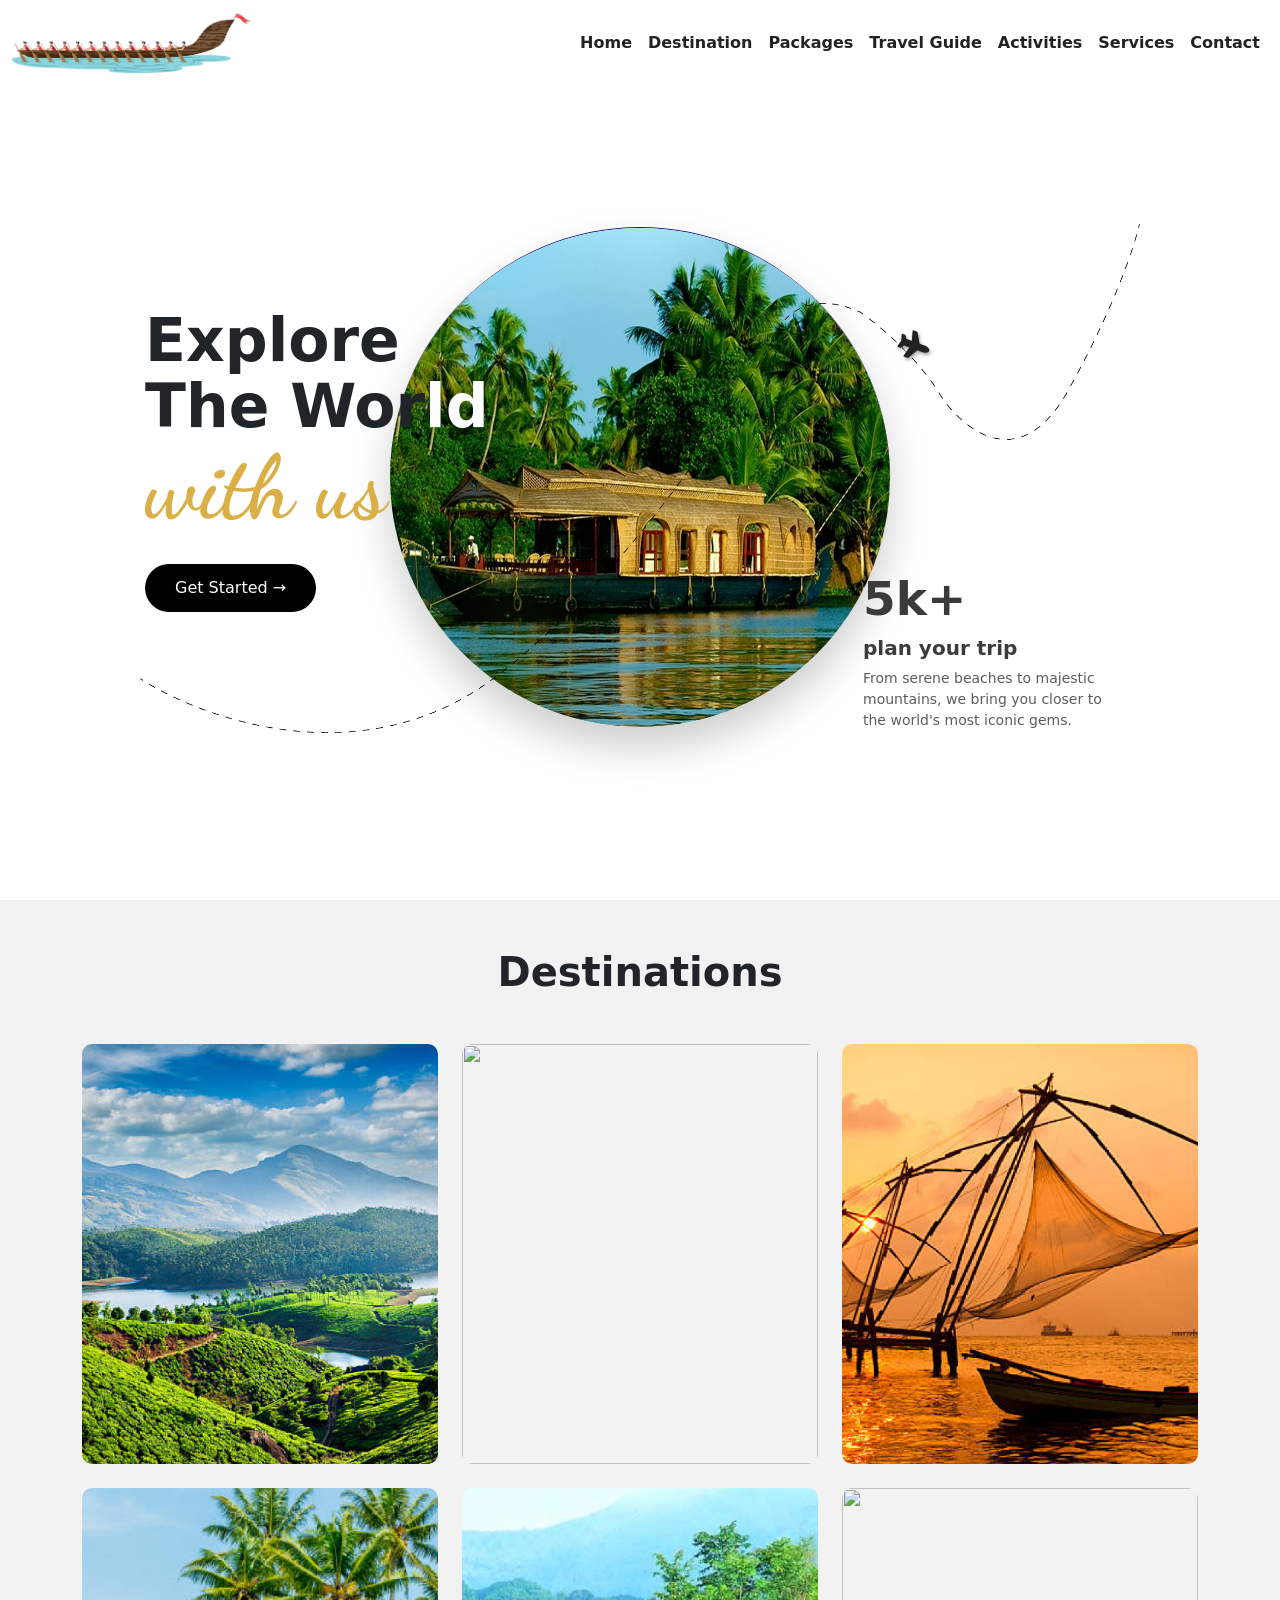
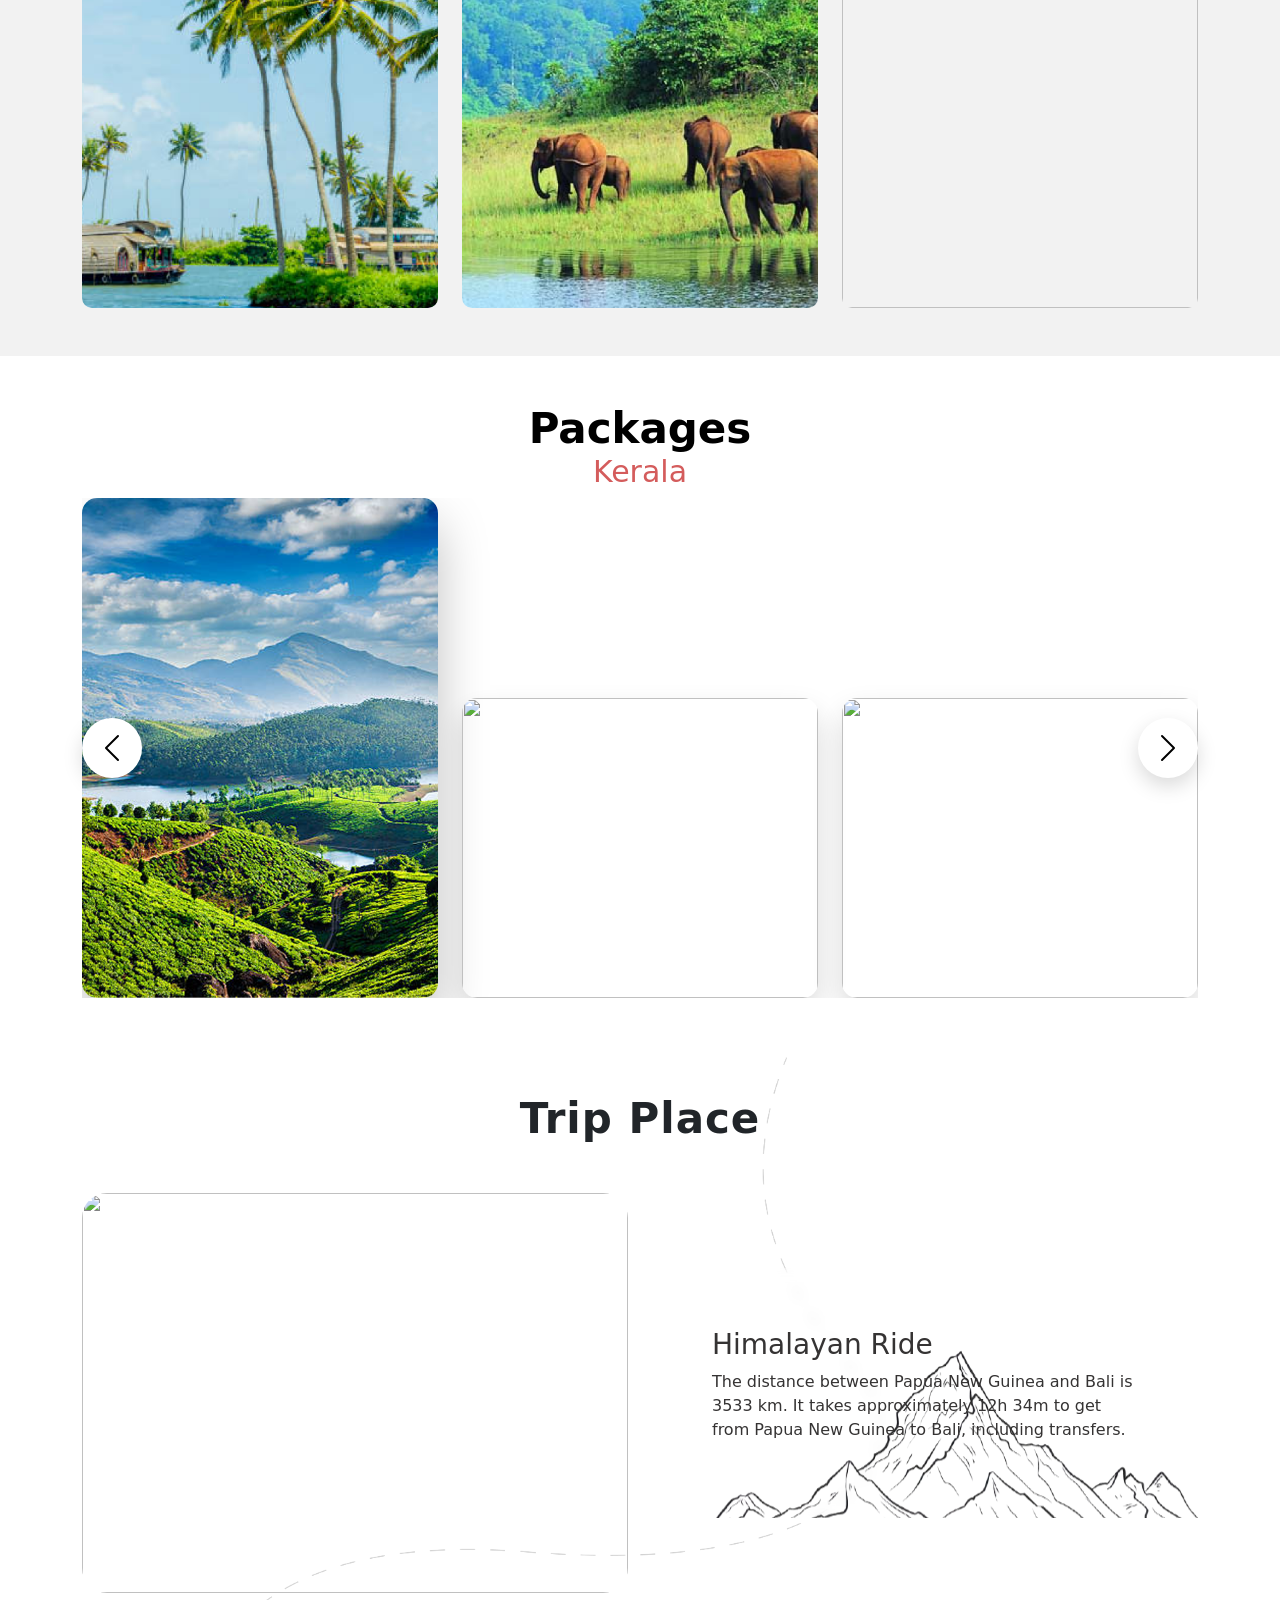
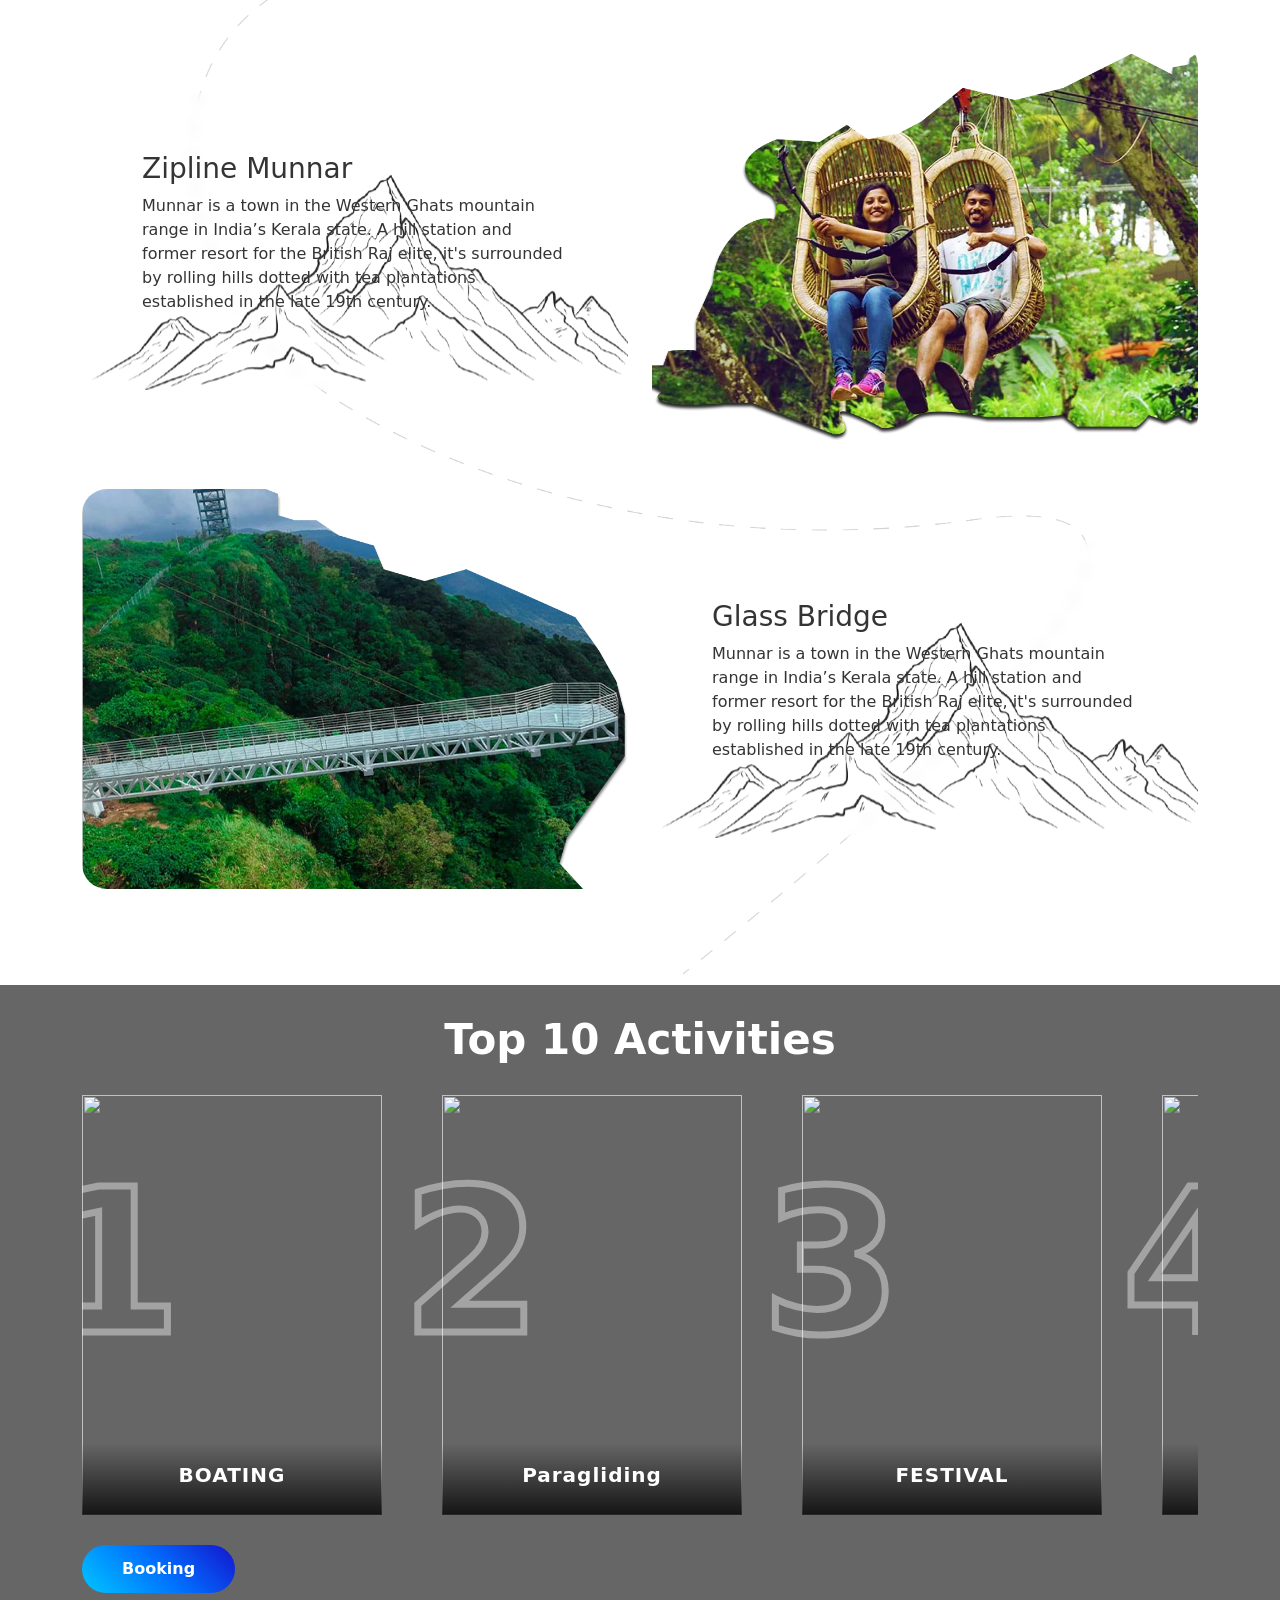
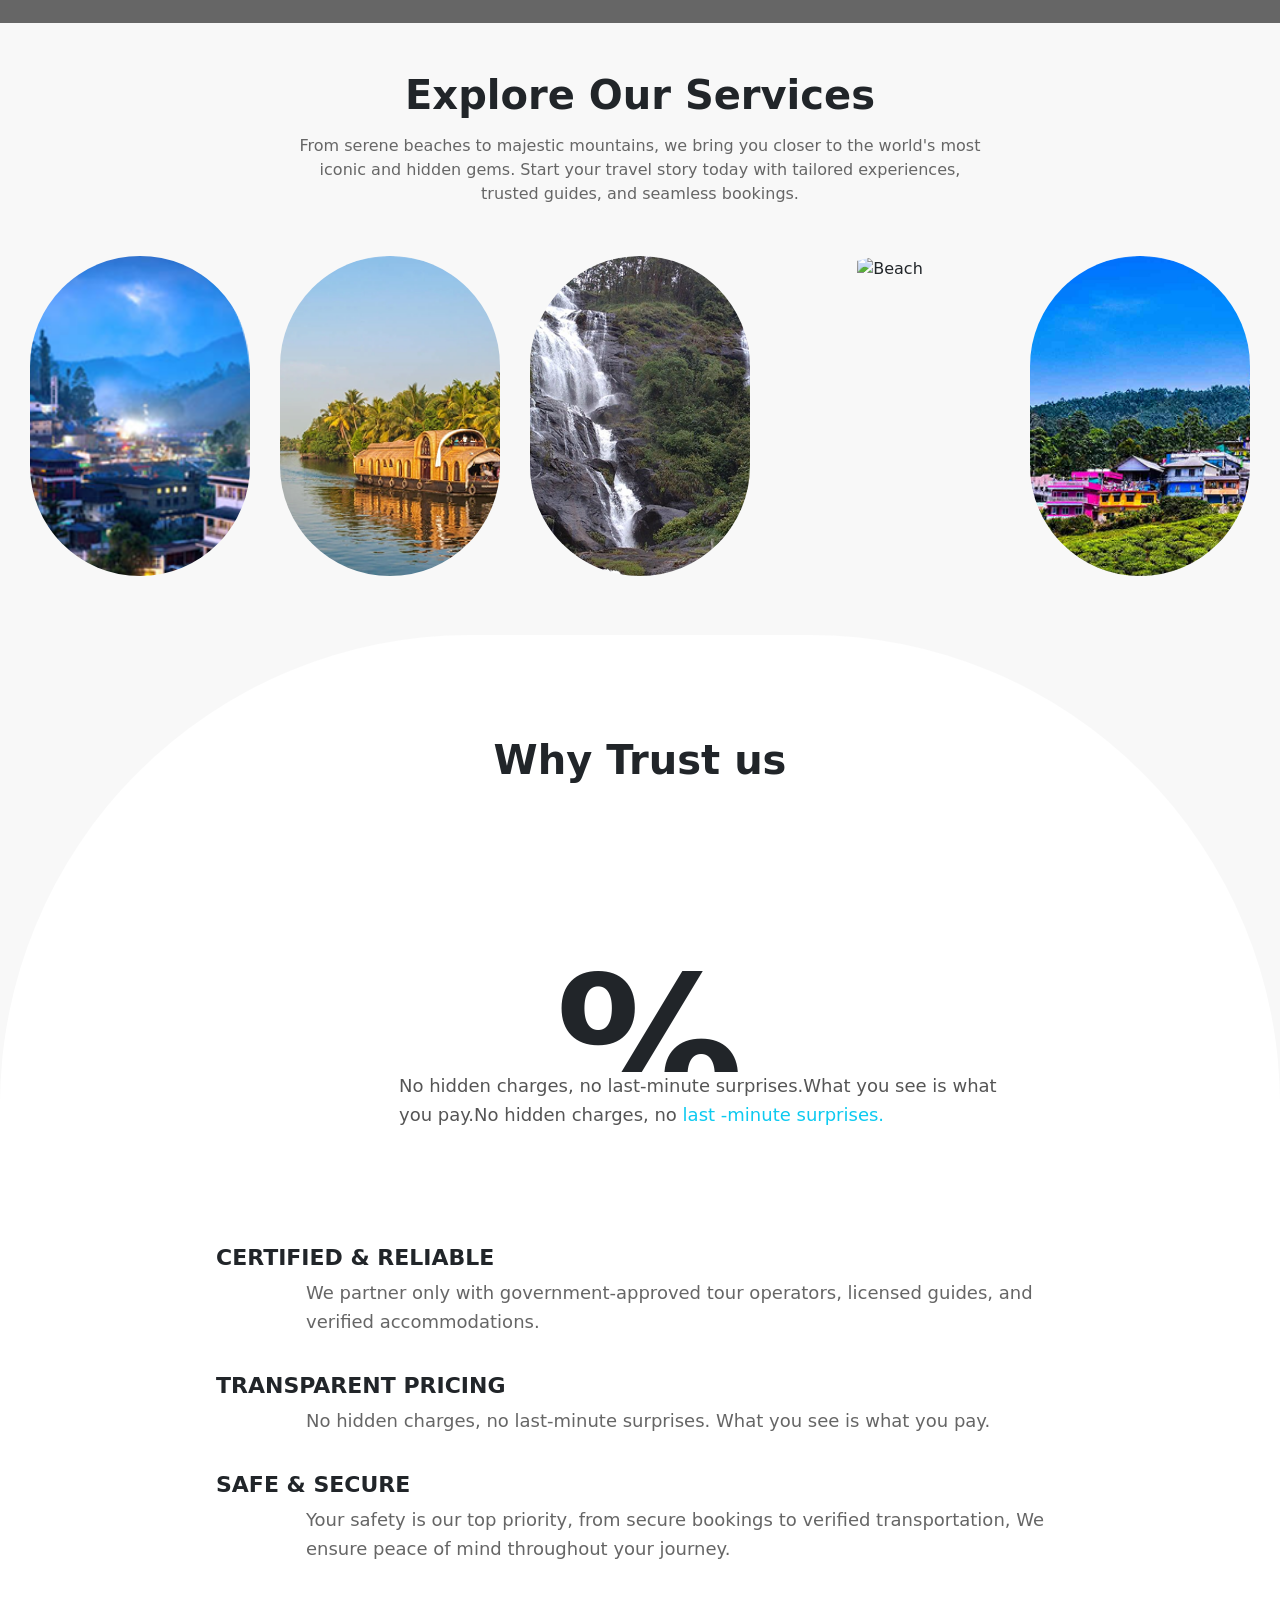
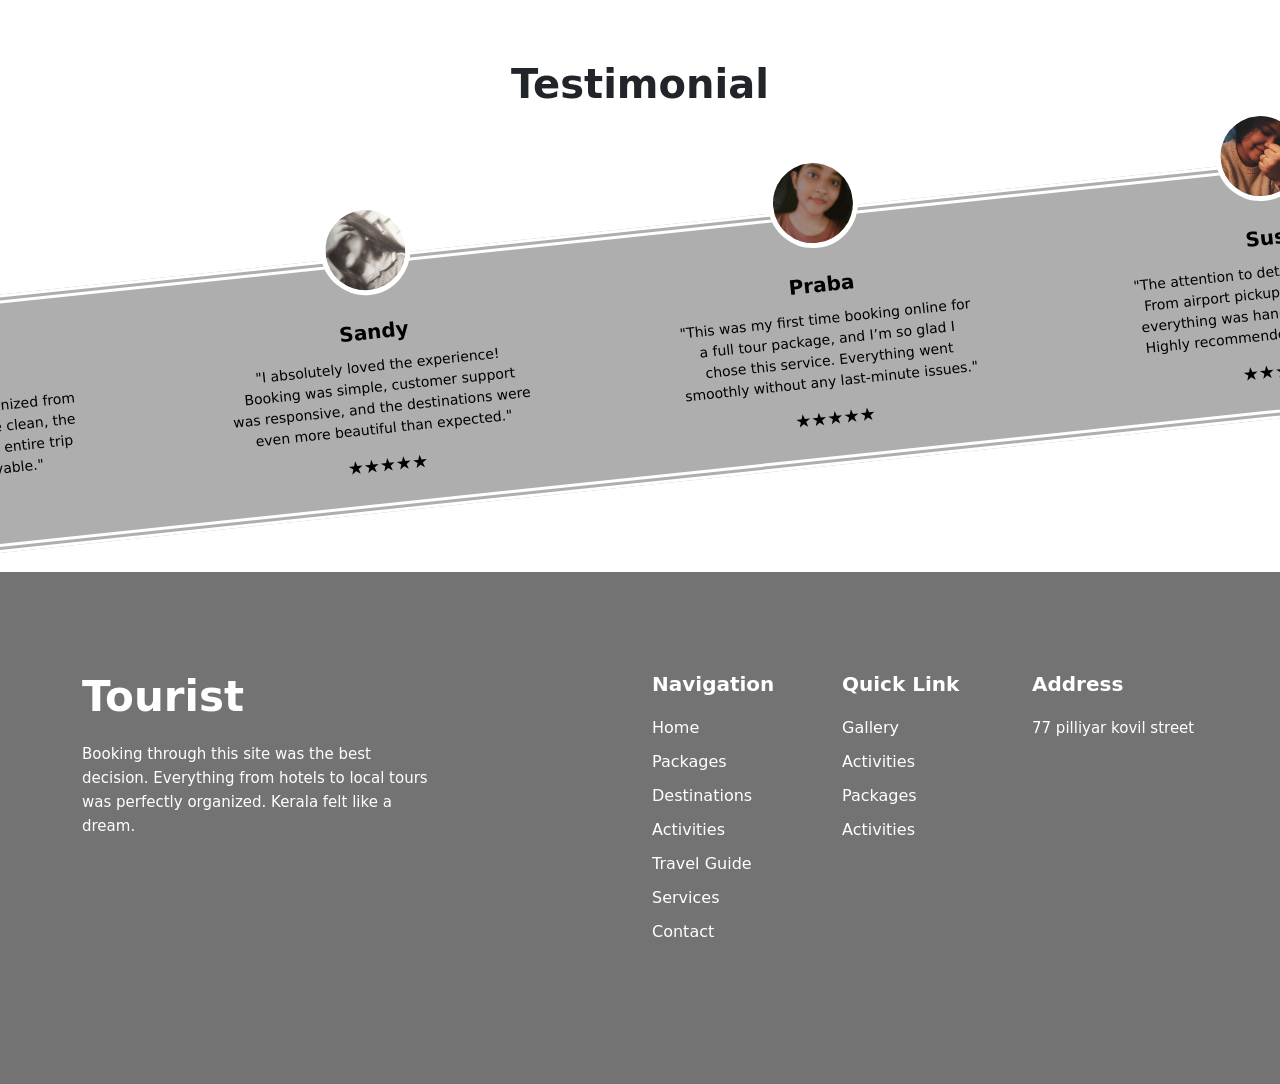
==== voyage.html @ be2274f6 "initial" ====
<!doctype html>
<html>

<head>
  <title>Travel With Us</title>

  <!-- Bootstrap -->
  <link href="https://cdn.jsdelivr.net/npm/bootstrap@5.0.2/dist/css/bootstrap.min.css" rel="stylesheet">

  <!-- Your CSS -->
  <link rel="stylesheet" type="text/css" href="voyage.css">

  <!--logo link-->
   <link rel="shortcut icon" href="./logo2.png" type="image"/>
  <!--media query-->
  <meta name="viewport" content="width=device-width,initial-scale=1.0" />

  <!--Fontawesome icon-->
  <link rel="stylesheet" 
href="https://cdnjs.cloudflare.com/ajax/libs/font-awesome/6.5.1/css/all.min.css">


</head>

<body>

  <!--===============NAV BAR=====================-->

  <nav class="navbar navbar-expand-lg navbar-light custom-navbar">
    <div class="container-fluid">

      <!-- Logo -->
      <a class="navbar-brand" href="#">
        <img class="navbar-logo" src="./boat.png" alt="nav-logo img" />
      </a>

      <!-- Toggle -->
      <button class="navbar-toggler" type="button" data-bs-toggle="collapse" data-bs-target="#navbarNavAltMarkup">
        <span class="navbar-toggler-icon"></span>
      </button>

      <!-- Menu -->
      <div class="collapse navbar-collapse" id="navbarNavAltMarkup">
        <div class="navbar-nav ms-auto text-lg-start text-end">
          <a class="nav-link fw-bolder" href="#home">Home</a>
          <a class="nav-link fw-bolder" href="#Destination">Destination</a>
          <a class="nav-link fw-bolder" href="#Packages">Packages</a>
          <a class="nav-link fw-bolder" href="#Travel">Travel Guide</a>
          <a class="nav-link fw-bolder" href="#Activities">Activities</a>
          <a class="nav-link fw-bolder" href="#Services">Services</a>
          <a class="nav-link fw-bolder" href="#Contact">Contact</a>
        </div>
      </div>

    </div>
  </nav>

  <!--====================HERO SECTION======================-->

  <!-- HERO -->
  <section class="hero-section" id="home">

    <div class="container hero-content text-center position-relative">
      <!-- ROUTE IMAGE (TOP LAYER) -->
      <img src="./route.png" class="route-img" alt="route">
      <i class="fa-solid fa-plane plane-icon"></i>
      <!-- CENTER IMAGE WITH OVERLAY TEXT -->
      <div class="circle-wrapper">

        <!-- LEFT OVERLAY TEXT -->
        <div class="hero-left text-start">
          <h1 class="hero-title">
            Explore
            The Wor<b class="colortext">ld</b> <br>
            <span>with us</span>
          </h1>

          <button class="hero-btn">
            Get Started &rightarrow;
          </button>
        </div>

        <!-- CIRCLE IMAGE -->
        <div class="circle-img">
          <img src="./roundimg.png" alt="hero-img">
        </div>

        <!-- RIGHT LOWEST CONTENT -->
        <div class="right-content">
          <h2 class="trip-count">5k+</h2>
          <h5>plan your trip</h5>
          <p class="trip-text">
            From serene beaches to majestic mountains,
            we bring you closer to the world's most iconic gems.
          </p>
        </div>
      </div>
    </div>
  </section>
  <!--================ DESTINATIONS =================-->

  <section class="destination-section py-5" id="Destination">

    <div class="container">

      <h2 class="text-center destination-title mb-5">Destinations</h2>

      <div class="row g-4">
        <!---ITEM 1-->
        <div class="col-lg-4 col-sm-6 col-12">
          <div class="destination-card">

            <div class="card-inner">

              <!-- FRONT -->
              <div class="card-front">
                <img src="./Property 1=Component 4.png" alt="">
              </div>

              <!-- BACK -->
              <div class="card-back" style="background-image: url('./Property 1=Component 4.png');">

                <div class="back-overlay">
                  <h4>Munnar, Kerala</h4>
                  <p class="price">&dollar;8,999 <span>/ 3 Days 2 Nights</span></p>
                  <p class="desc">“Escape into Kerala’s rolling emerald paradise.”</p>

                  <button class="book-btn">Book Now</button>
                </div>

              </div>

            </div>

          </div>
        </div>


        <!-- Item 2 -->
        <div class="col-lg-4 col-sm-6 col-12">
          <div class="destination-card">

            <div class="card-inner">

              <!-- FRONT -->
              <div class="card-front">
                <img src="./component 8.png" alt="">
              </div>

              <!-- BACK -->
              <div class="card-back" style="background-image: url('./component 8.png');">

                <div class="back-overlay">
                  <h4>Kettuvallam Cruise - Alappuzha</h4>
                  <p class="price">&dollar;4,999<span>/ person (Day Cruise)</span></p>

                  <p>&dollar;12,999 <span>/ Premium AC Deluxe Houseboat</span></p>
                  <p class="desc">“Sail into serenity on a private floating paradise.”</p>

                  <button class="book-btn">Book Now</button>
                </div>

              </div>

            </div>

          </div>
        </div>

        <!-- Item 3 -->
        <div class="col-lg-4 col-sm-6 col-12">
          <div class="destination-card">

            <div class="card-inner">

              <!-- FRONT -->
              <div class="card-front">
                <img src="./Component 81.png" alt="">
              </div>

              <!-- BACK -->
              <div class="card-back" style="background-image: url('./Component\ 81.png');">

                <div class="back-overlay">
                  <h4>Cheena Vala, Fort Kochi</h4>
                  <p class="price">&dollar;2,499<span>/ Guided Beach Tour</span></p>
                  <p class="desc">“Silhouettes of tradition painted by the setting sun.”</p>

                  <button class="book-btn">Book Now</button>
                </div>

              </div>

            </div>

          </div>
        </div>

        <!-- Item 4 -->
        <div class="col-lg-4 col-sm-6 col-12">
          <div class="destination-card">

            <div class="card-inner">

              <!-- FRONT -->
              <div class="card-front">
                <img src="./Property 1=Component 6.png" alt="">
              </div>

              <!-- BACK -->
              <div class="card-back" style="background-image: url('./component 8.png');">

                <div class="back-overlay">
                  <h4>Lush Backwaters - Alappuzha</h4>
                  <p class="price">&dollar;3,999 <span>/ Day Canoe Ride</span></p>
                  <p class="desc">“Lose yourself in Kerala’s green water paradise.”</p>

                  <button class="book-btn">Book Now</button>
                </div>

              </div>

            </div>

          </div>
        </div>

        <!-- Item 5 -->
        <div class="col-lg-4 col-sm-6 col-12">
          <div class="destination-card">

            <div class="card-inner">

              <!-- FRONT -->
              <div class="card-front">
                <img src="./Component 812.png" alt="">
              </div>

              <!-- BACK -->
              <div class="card-back" style="background-image: url('./Component 812.png');">

                <div class="back-overlay">
                  <h4>Periyar Wildlife Sanctuary, Kerala</h4>
                  <p class="price">&dollar;₹9,999<span> / 2 Days Wildlife Retreat</span></p>
                  <p class="desc">“Into the heart of Kerala’s untamed wilderness.”</p>

                  <button class="book-btn">Book Now</button>
                </div>

              </div>

            </div>

          </div>
        </div>
        <!-- Item 6 -->
        <div class="col-lg-4 col-sm-6 col-12">
          <div class="destination-card">

            <div class="card-inner">

              <!-- FRONT -->
              <div class="card-front">
                <img src="https://i.pinimg.com/1200x/9a/ea/98/9aea98d0b99310149ed6e16ad1fb2dbc.jpg" alt="">
              </div>

              <!-- BACK -->
              <div class="card-back"
                style="background-image: url('https://i.pinimg.com/1200x/9a/ea/98/9aea98d0b99310149ed6e16ad1fb2dbc.jpg');">

                <div class="back-overlay">
                  <h4>Tamarassery Churam – Wayanad Pass</h4>
                  <p class="price">&dollar;3,999 <span>/ person (Scenic Drive + Viewpoint)</span></p>
                  <p class="desc">“Seven hairpin bends, endless mountain thrills.”</p>

                  <button class="book-btn">Book Now</button>
                </div>

              </div>

            </div>

          </div>
        </div>

      </div>

    </div>

  </section>
  <!-- ================= PACKAGES SECTION ================= -->

  <section class="packages-main py-5" id="Packages">
    <div class="container">

      <h2 class="packages-title text-center">
        Packages
        <span>Kerala</span>
      </h2>

      <div id="packageCarousel" class="carousel slide">

        <div class="carousel-inner">

          <!-- SLIDE 1 -->
          <div class="carousel-item active">
            <div class="row g-4 package-row">

              <div class="col-lg-4 d-flex">
                <div class="package-card big-img">
                  <img src="./pckbig1.png" class="package-img w-100">

                  <div class="package-info top-right">
                    <h5>Banasura sagar dam</h5>
                  </div>

                  <div class="package-info bottom-left">
                    <p>₹8,999</p>
                  </div>
                </div>

              </div>

              <div class="col-lg-8 d-flex flex-column justify-content-end ">
                <div class="row g-4">
                  <div class="col-md-6">
                    <div class="package-card small-img">
                      <img src="https://i.pinimg.com/736x/ca/36/92/ca3692dc780cc997d519a4196cd716db.jpg"
                        class="package-img">

                      <div class="package-info top-right">
                        <h6>Wonderla Kochi</h6>
                      </div>

                      <div class="package-info bottom-left">
                        <p>₹7,999</p>
                      </div>
                    </div>

                  </div>
                  <div class="col-md-6">
                    <div class="package-card small-img">
                      <img src="https://i.pinimg.com/1200x/81/6f/b1/816fb162033be8f2fd0a7347a625b112.jpg"
                        class="package-img">

                      <div class="package-info top-right">
                        <h6>Suspension bridge</h6>
                      </div>

                      <div class="package-info bottom-left">
                        <p>₹5,999</p>
                      </div>
                    </div>

                  </div>
                </div>
              </div>

            </div>
          </div>

          <!-- SLIDE 2 -->
          <div class="carousel-item">
            <div class="row g-4 package-row">

              <div class="col-lg-4 d-flex">
                <div class="package-card big-img">
                  <img src="https://i.pinimg.com/736x/d9/9d/7d/d99d7da42c7a594c5ced424813075058.jpg"
                    class="package-img w-100">

                  <div class="package-info top-right">
                    <h5>jatayu earth centre</h5>
                  </div>

                  <div class="package-info bottom-left">
                    <p>₹9,999</p>
                  </div>
                </div>

              </div>

              <div class="col-lg-8 d-flex flex-column justify-content-end">
                <div class="row g-4">
                  <div class="col-md-6">
                    <div class="package-card small-img">
                      <img src="https://i.pinimg.com/1200x/17/7a/88/177a885a1f54a85dd1d33c1ded7a5197.jpg"
                        class="package-img">

                      <div class="package-info top-right">
                        <h6>Temple</h6>
                      </div>

                      <div class="package-info bottom-left">
                        <p>₹3,999</p>
                      </div>
                    </div>

                  </div>
                  <div class="col-md-6">
                    <div class="package-card small-img">
                      <img src="https://i.pinimg.com/736x/22/89/80/22898087e55194993e97850a02d3b20c.jpg"
                        class="package-img">

                      <div class="package-info top-right">
                        <h6>Illikkal kallu</h6>
                      </div>

                      <div class="package-info bottom-left">
                        <p>₹4,999</p>
                      </div>
                    </div>

                  </div>
                </div>
              </div>

            </div>
          </div>

        </div>
        <!-- CONTROLS -->
        <button class="carousel-control-prev" type="button" data-bs-target="#packageCarousel" data-bs-slide="prev">
          <span class="carousel-control-prev-icon"></span>
        </button>

        <button class="carousel-control-next" type="button" data-bs-target="#packageCarousel" data-bs-slide="next">
          <span class="carousel-control-next-icon"></span>
        </button>

      </div>
    </div>
  </section>


  <!-- ================= TRIP PLACES SECTION ================= -->

  <section class="trip-places py-5" id="Travel">

    <img src="./route2.png" class="route2-img" alt="route">
    <div class="container">

      <h2 class="text-center trip-title mb-5">Trip Place</h2>

      <!-- ====== ITEM 1 ====== -->
      <div class="row align-items-center trip-item mb-5">
        <div class="col-lg-6">
          <div class="trip-img left-shape">
            <img src="./tp1.png">
          </div>
        </div>

        <div class="col-lg-6">
          <div class="trip-content text-bg-1">
            <h3>Himalayan Ride</h3>
            <p>
              The distance between Papua New Guinea and Bali is 3533 km. It takes approximately 12h 34m to get from
              Papua New Guinea to Bali, including transfers.
            </p>
          </div>
        </div>
      </div>

      <!-- ====== ITEM 2 ====== -->
      <div class="row align-items-center trip-item flex-lg-row-reverse mb-5">
        <div class="col-lg-6">
          <div class="trip-img right-shape">
            <img src="./tp2.png">
          </div>
        </div>

        <div class="col-lg-6">
          <div class="trip-content text-bg-1">
            <h3>Zipline Munnar</h3>
            <p>
              Munnar is a town in the Western Ghats mountain range in India’s Kerala state. A hill station and former
              resort for the British Raj elite, it's surrounded by rolling hills dotted with tea plantations established
              in the late 19th century.
            </p>
          </div>
        </div>
      </div>

      <!-- ====== ITEM 3 ====== -->
      <div class="row align-items-center trip-item mb-5">
        <div class="col-lg-6">
          <div class="trip-img left-shape">
            <img src="./tp3.png">
          </div>
        </div>

        <div class="col-lg-6">
          <div class="trip-content text-bg-1">
            <h3>Glass Bridge</h3>
            <p>
              Munnar is a town in the Western Ghats mountain range in India’s Kerala state. A hill station and former
              resort for the British Raj elite, it's surrounded by rolling hills dotted with tea plantations established
              in the late 19th century.
            </p>
          </div>
        </div>
      </div>

    </div>
  </section>

<!-- ================= ACTIVITIES SECTION ================= -->

<section class="activities-section" id="Activities">
  <div class="activities-bg"></div>

  <div class="container text-center">
    <h2 class="activities-title">Top 10 Activities</h2>

    <div class="activities-wrapper">
      <div class="activities-track">

        <!-- CARD 1 -->
        <div class="activity-card">
          <span class="activity-number">1</span>
          <img src="https://i.pinimg.com/736x/bb/d3/75/bbd375a30a993a7c2b1834af33f7e833.jpg">
          <div class="activity-overlay">
            <h5>BOATING</h5>
          </div>
        </div>

        <!-- CARD 2 -->
        <div class="activity-card">
          <span class="activity-number">2</span>
          <img src="https://i.pinimg.com/1200x/96/a9/c0/96a9c0065f0e6ff66312c0945f80ead0.jpg">
          <div class="activity-overlay">
            <h5>Paragliding</h5>
          </div>
        </div>

        <!-- CARD 3 -->
        <div class="activity-card">
          <span class="activity-number">3</span>
          <img src="https://i.pinimg.com/736x/7b/e0/d7/7be0d7215593f3b469f453294c6a3285.jpg">
          <div class="activity-overlay">
            <h5>FESTIVAL</h5>
          </div>
        </div>
        <!-- CARD 4 -->
        <div class="activity-card">
          <span class="activity-number">4</span>
          <img src="https://i.pinimg.com/1200x/19/a0/72/19a072aab9eef61fd667760ccc46caf8.jpg">
          <div class="activity-overlay">
            <h5>Trekking</h5>
          </div>
        </div>
        <!-- CARD 5 -->
        <div class="activity-card">
          <span class="activity-number">5</span>
          <img src="https://i.pinimg.com/1200x/8d/f6/80/8df680d624ec70897478ef180a991131.jpg">
          <div class="activity-overlay">
            <h5>Wonderla</h5>
          </div>
        </div>
        <!-- CARD 6 -->
        <div class="activity-card">
          <span class="activity-number">6</span>
          <img src="https://i.pinimg.com/736x/3c/a4/5c/3ca45cb503e55dae81c96f6844afca86.jpg">
          <div class="activity-overlay">
            <h5>Bridge Walk</h5>
          </div>
        </div>
        <!-- CARD 7 -->
        <div class="activity-card">
          <span class="activity-number">7</span>
          <img src="https://i.pinimg.com/736x/8b/89/96/8b8996203a595e4ae1238ad4a2a10b78.jpg">
          <div class="activity-overlay">
            <h5>Temple Visit</h5>
          </div>
        </div>
        <!-- CARD 8 -->
        <div class="activity-card">
          <span class="activity-number">8</span>
          <img src="https://i.pinimg.com/736x/f8/33/84/f833847605d5c69974ea540c4eac8d06.jpg">
          <div class="activity-overlay">
            <h5>Hill Ride</h5>
          </div>
        </div>
        <!-- CARD 9 -->
        <div class="activity-card">
          <span class="activity-number">9</span>
          <img src="https://i.pinimg.com/736x/76/cf/49/76cf49c112e8475e7206d0bd0d985977.jpg">
          <div class="activity-overlay">
            <h5>Wildlife</h5>
          </div>
        </div>
        <!-- CARD 10 -->
        <div class="activity-card">
          <span class="activity-number">10</span>
          <img src="https://i.pinimg.com/1200x/1f/cc/f1/1fccf111a972587d9c072f8381018c70.jpg">
          <div class="activity-overlay">
            <h5>Beach Fun</h5>
          </div>
        </div>
       
        <!-- Add upto 10 cards same structure -->
         <!-- CARD 1 -->
        <div class="activity-card">
          <span class="activity-number">1</span>
          <img src="https://i.pinimg.com/736x/bb/d3/75/bbd375a30a993a7c2b1834af33f7e833.jpg">
          <div class="activity-overlay">
            <h5>BOATING</h5>
          </div>
        </div>

        <!-- CARD 2 -->
        <div class="activity-card">
          <span class="activity-number">2</span>
          <img src="https://i.pinimg.com/1200x/96/a9/c0/96a9c0065f0e6ff66312c0945f80ead0.jpg">
          <div class="activity-overlay">
            <h5>Paragliding</h5>
          </div>
        </div>

        <!-- CARD 3 -->
        <div class="activity-card">
          <span class="activity-number">3</span>
          <img src="https://i.pinimg.com/736x/7b/e0/d7/7be0d7215593f3b469f453294c6a3285.jpg">
          <div class="activity-overlay">
            <h5>FESTIVAL</h5>
          </div>
        </div>
        <!-- CARD 4 -->
        <div class="activity-card">
          <span class="activity-number">4</span>
          <img src="https://i.pinimg.com/1200x/19/a0/72/19a072aab9eef61fd667760ccc46caf8.jpg">
          <div class="activity-overlay">
            <h5>Trekking</h5>
          </div>
        </div>
        <!-- CARD 5 -->
        <div class="activity-card">
          <span class="activity-number">5</span>
          <img src="https://i.pinimg.com/1200x/8d/f6/80/8df680d624ec70897478ef180a991131.jpg">
          <div class="activity-overlay">
            <h5>Wonderla</h5>
          </div>
        </div>
        <!-- CARD 6 -->
        <div class="activity-card">
          <span class="activity-number">6</span>
          <img src="https://i.pinimg.com/736x/3c/a4/5c/3ca45cb503e55dae81c96f6844afca86.jpg">
          <div class="activity-overlay">
            <h5>Bridge Walk</h5>
          </div>
        </div>
        <!-- CARD 7 -->
        <div class="activity-card">
          <span class="activity-number">7</span>
          <img src="https://i.pinimg.com/736x/8b/89/96/8b8996203a595e4ae1238ad4a2a10b78.jpg">
          <div class="activity-overlay">
            <h5>Temple Visit</h5>
          </div>
        </div>
        <!-- CARD 8 -->
        <div class="activity-card">
          <span class="activity-number">8</span>
          <img src="https://i.pinimg.com/736x/f8/33/84/f833847605d5c69974ea540c4eac8d06.jpg">
          <div class="activity-overlay">
            <h5>Hill Ride</h5>
          </div>
        </div>
        <!-- CARD 9 -->
        <div class="activity-card">
          <span class="activity-number">9</span>
          <img src="https://i.pinimg.com/736x/76/cf/49/76cf49c112e8475e7206d0bd0d985977.jpg">
          <div class="activity-overlay">
            <h5>Wildlife</h5>
          </div>
        </div>
        <!-- CARD 10 -->
        <div class="activity-card">
          <span class="activity-number">10</span>
          <img src="https://i.pinimg.com/1200x/1f/cc/f1/1fccf111a972587d9c072f8381018c70.jpg">
          <div class="activity-overlay">
            <h5>Beach Fun</h5>
          </div>
        </div>
    
      </div> 
    </div>

    <div class="text-start">
  <button class="activity-btn">Booking</button>
</div>
  </div>
</section>

<!-- ================= SERVICES SECTION ================= -->

<section class="services-section" id="Services">

  <div class="container-fluid background text-center">

    <h2 class="services-title pt-5">Explore Our Services</h2>
    <p class="services-subtitle">
      From serene beaches to majestic mountains, we bring you closer to the world's most iconic and hidden gems.
      Start your travel story today with tailored experiences, trusted guides, and seamless bookings.
    </p>

   <div class="services-wrapper">

  <!-- SERVICE 1 -->
  <div class="service-card">
    <img src="./os-l1.png" alt="Waterfalls">
    <div class="service-overlay">
      <h5>Cityscape</h5>
      <a href="https://www.gokite.travel/beautiful-towns-and-cities-to-visit-in-kerala/" target="_blank" class="arrow-btn">
        <i class="fa-solid fa-arrow-up-right-from-square"></i>
      </a>
    </div>
  </div>

  <!-- SERVICE 2 -->
  <div class="service-card">
    <img src="./os-l2.png" alt="Mountains">
    <div class="service-overlay">
      <h5>Backwaters</h5>
      <a href="https://keralatourism.travel/backwaters-in-kerala" target="_blank" class="arrow-btn">
        <i class="fa-solid fa-arrow-up-right-from-square"></i>
      </a>
    </div>
  </div>

  <!-- SERVICE 3 -->
  <div class="service-card">
    <img src="./os-center.png" alt="FALLS">
    <div class="service-overlay">
      <h5>Cascade</h5>
      <a href="https://www.trawell.in/kerala/waterfalls" target="_blank" class="arrow-btn">
        <i class="fa-solid fa-arrow-up-right-from-square"></i>
      </a>
    </div>
  </div>

  <!-- SERVICE 4 -->
  <div class="service-card">
    <img src="https://i.pinimg.com/1200x/6d/73/5f/6d735f0a2368a80f47527ed996143e74.jpg" alt="Beach">
    <div class="service-overlay">
      <h5>Paradise</h5>
      <a href="https://www.tripadvisor.in/Attractions-g297631-Activities-c61-t52-Kerala.html" target="_blank" class="arrow-btn">
        <i class="fa-solid fa-arrow-up-right-from-square"></i>
      </a>
    </div>
  </div>

  <!-- SERVICE 5 -->
  <div class="service-card">
    <img src="./os-r2.png" alt="Forest">
    <div class="service-overlay">
      <h5>Highlands</h5>
      <a href="https://www.trawell.in/kerala/hill-stations" target="_blank" class="arrow-btn">
        <i class="fa-solid fa-arrow-up-right-from-square"></i>
      </a>
    </div>
  </div>

</div>

  </div>

  <!-- Trust PART -->
 <div class="trust-section">

    <h2>Why Trust us</h2>

    <div class="trust-main">

        <div class="trust-percentage">
            <span class="big-number">99</span>
            <span class="percent">%</span>
        </div>

        <div class="trust-content">
            <p class="trust-text">
                No hidden charges, no last-minute surprises.What you see is what you pay.No hidden charges, no <span class="text-info">last -minute surprises.</span>
            </p>
        </div>

    </div>

    <div class="trust-features">

        <div class="feature">
            <h3>CERTIFIED & RELIABLE</h3>
            <p>We partner only with government-approved tour operators, licensed guides, and verified accommodations.</p>
        </div>

        <div class="feature">
            <h3>TRANSPARENT PRICING</h3>
            <p>No hidden charges, no last-minute surprises. What you see is what you pay.</p>
        </div>

        <div class="feature">
            <h3>SAFE & SECURE</h3>
            <p>Your safety is our top priority, from secure bookings to verified transportation, We ensure peace of mind throughout your journey.</p>
        </div>

    </div>

</div>
</section>

<section class="testimonial-section">
    <h2 class="testimonial-title">Testimonial</h2>

    <div class="strip-wrapper">
        <div class="strip-rotate">
  
        <div class="strip">

            <div class="testimonial-item">
                <img src="./roshini.jpeg">
                <h5>Roshini</h5>
                <p>
                    "Everything was perfectly organized from start to finish.
        The hotels were clean, the guides were friendly, and the
        entire trip felt stress-free and enjoyable."
                </p>
                <div class="stars">★★★★★</div>
            </div>

            <div class="testimonial-item">
                <img src="./sj.jpeg">
                <h5>Sandy</h5>
                <p>
                    "I absolutely loved the experience! Booking was simple,
        customer support was responsive, and the destinations
        were even more beautiful than expected."
                </p>
                <div class="stars">★★★★★</div>
            </div>

            <div class="testimonial-item">
                <img src="./pv.jpeg">
                <h5>Praba</h5>
                <p>
                  "This was my first time booking online for a full tour package,
        and I’m so glad I chose this service. Everything went smoothly
        without any last-minute issues."
                </p>
                <div class="stars">★★★★★</div>
            </div>

            <div class="testimonial-item">
                <img src="./ss.jpeg">
                <h5>Susi</h5>
                <p>
                    "The attention to detail was impressive. From airport pickup
        to hotel check-in, everything was handled professionally.
        Highly recommended for family trips."
                </p>
                <div class="stars">★★★★★</div>
            </div>

            <div class="testimonial-item">
                <img src="./mss.jpeg">
                <h5>Manisha</h5>
                <p>
                   "A truly memorable vacation! The itinerary was well planned,
        giving us enough time to explore and relax. I will definitely
        book again for my next holiday."
                </p>
                <div class="stars">★★★★★</div>
            </div>
            
            <!-- duplicate for smooth infinite effect -->
            <div class="testimonial-item">
                <img src="./roshini.jpeg">
                <h5>Roshini</h5>
                <p>
                    "Everything was perfectly organized from start to finish.
        The hotels were clean, the guides were friendly, and the
        entire trip felt stress-free and enjoyable."
                </p>
                <div class="stars">★★★★★</div>
            </div>

            <div class="testimonial-item">
                <img src="./sj.jpeg">
                <h5>Sandy</h5>
                <p>
                     "I absolutely loved the experience! Booking was simple,
        customer support was responsive, and the destinations
        were even more beautiful than expected."
                </p>
                <div class="stars">★★★★★</div>
            </div>

            <div class="testimonial-item">
                <img src="./pv.jpeg">
                <h5>Praba</h5>
                <p>
                    
        "This was my first time booking online for a full tour package,
        and I’m so glad I chose this service. Everything went smoothly
        without any last-minute issues."
                </p>
                <div class="stars">★★★★★</div>
            </div>

            <div class="testimonial-item">
                <img src="./ss.jpeg">
                <h5>Susi</h5>
                <p>
                    "The attention to detail was impressive. From airport pickup
        to hotel check-in, everything was handled professionally.
        Highly recommended for family trips."
                </p>
                <div class="stars">★★★★★</div>
            </div>

            <div class="testimonial-item">
                <img src="./mss.jpeg">
                <h5>Manisha</h5>
                <p>
                    "A truly memorable vacation! The itinerary was well planned,
        giving us enough time to explore and relax. I will definitely
        book again for my next holiday."
                </p>
                <div class="stars">★★★★★</div>
            </div>
           </div>
        </div>
    </div>
</section>
<!--============================ Footer===================================-->
<section class="footer-section" id="Contact">
    <div class="footer-overlay">
        <div class="container">
            <div class="row">

                <!-- Column 1 -->
                <div class="col-lg-4 col-md-6 mb-4">
                    <h2>Tourist</h2>
                    <p>
                        Booking through this site was the best decision.
                        Everything from hotels to local tours was perfectly
                        organized. Kerala felt like a dream.
                    </p>
                </div>
                 <div class="col-lg-2"  ></div>
                <!-- Column 2 -->
                <div class="col-lg-2 col-md-4 mb-4">
                    <h5>Navigation</h5>
                    <ul>
                        <li><a href="#home">Home</a></li>
                        <li><a href="#Packages">Packages</a></li>
                        <li><a href="#Destination">Destinations</a></li>
                        <li><a href="#Activities">Activities</a></li>
                        <li><a href="#Travel">Travel Guide</a></li>
                        <li><a href="#Services">Services</a></li>
                        <li><a href="#Contact">Contact</a></li>
                    </ul>
                </div>

                <!-- Column 3 -->
                <div class="col-lg-2 col-md-4 mb-4">
                    <h5>Quick Link</h5>
                    <ul>
                        <li><a href="#">Gallery</a></li>
                        <li><a href="#">Activities</a></li>
                        <li><a href="#">Packages</a></li>
                        <li><a href="#">Activities</a></li>
                    </ul>
                </div>

                <!-- Column 4 -->
                <div class="col-lg-2 col-md-4 mb-4">
                    <h5>Address</h5>
                    <p>77 pilliyar kovil street</p>
                </div>

            </div>
        </div>
    </div>
</section>

  <script src="https://cdn.jsdelivr.net/npm/bootstrap@5.0.2/dist/js/bootstrap.bundle.min.js"></script>

</body>

</html>
---- voyage.css ----
@import url('https://fonts.googleapis.com/css2?family=Dancing+Script:wght@400..700&display=swap');

*{
    box-sizing:border-box;
    margin:0;
    padding:0;
}

body{
    margin:0;
     overflow-x:hidden;
}

/* Navbar */
.custom-navbar{
    position:absolute;
    top:0;
    width:100%;
    z-index:1000;
    background:transparent;
}

.custom-navbar .nav-link{
    color:#222 !important;
    font-weight:600;
}

.navbar-logo{
    height:60px;
}
/* NAVBAR SLIDE ANIMATION */
.custom-navbar {
    position: absolute;
    top: 0;
    width: 100%;
    z-index: 1000;
    background: transparent;

    animation: slideFromRight 4s ease forwards;
}

@keyframes slideFromRight {
    from {
        transform: translateX(100%);
        opacity: 0;
    }
    to {
        transform: translateX(0);
        opacity: 1;
    }
}
/* NAV LINK HOVER EFFECT */
.custom-navbar .nav-link {
    position: relative;
    transition: color 0.3s ease;
}

.custom-navbar .nav-link::after {
    content: "";
    position: absolute;
    left: 0;
    bottom: 0;
    width: 0%;
    height: 2px;
    background-color: rgb(218, 176, 70);
    transition: width 0.3s ease;
}

.custom-navbar .nav-link:hover {
    color: rgb(218, 176, 70) !important;
}

.custom-navbar .nav-link:hover::after {
    width: 100%;
}
/* Toggler Border Color */
.navbar-light .navbar-toggler {
    border-color: #000; 
}

/* ================= HERO SECTION ================= */
.hero-section{
    display:flex;
    align-items:center;
    justify-content:center;
}

.hero-section{
    position:relative;
    height:100vh;
    background-image:url("https://i.pinimg.com/1200x/ad/e9/48/ade94889319475e835f26231f1e490dd.jpg");
    background-size:cover;
    background-position:center;
}

/* Overlay background */
.hero-section::before{
    content:"";
    position:absolute;
    inset:0;
    background:rgba(255,255,255,0.65);
    z-index:1;
}
.route-img{
    position:absolute;
    top:50px;
    left:50%;
    transform:translateX(-50%);
    width:100%;
    max-width:1000px;
    z-index:2;
    pointer-events:none;
    
}
.plane-icon{
    position:absolute;
       top: 158px;
    left: 74%;
    transform:translateX(-50%) rotate(20deg);
    font-size:28px;
    color:#222;
    z-index:3;
     text-shadow: 
        2px 2px 4px rgba(0,0,0,0.4),
        -2px -2px 4px rgba(255,255,255,0.6);
        
    z-index:5;
}
.plane-icon{
    animation: floatPlane 3s ease-in-out infinite alternate;
}

@keyframes floatPlane{
    from{
        transform: translateX(-50%) translateY(0) rotate(20deg);
    }
    to{
        transform: translateX(-50%) translateY(-10px) rotate(20deg);
    }
}
.hero-content{
    position:relative;
    z-index:2;
}

/* ============ CENTER IMAGE ============ */
.circle-wrapper{
    position:relative;
    width:500px;
    height:500px;
    margin:auto;
    margin-top: 53px;
}

.circle-img{
    width:100%;
    height:100%;
    border-radius:50%;
    overflow:hidden;
    box-shadow:0 20px 40px rgba(0,0,0,0.2);
    border-top:1px solid rgb(30, 30, 133) ;
}

.circle-img img{
    width:100%;
    height:100%;
    object-fit:cover;
}

/* ============ LEFT TEXT OVERLAY ============ */
.hero-left{
    position:absolute;
    left:-245px;     
    top:80px;
    z-index:3;
}

.hero-title{
    font-size:60px;
    font-weight:800;
    line-height:1.1;
    width: 350px;
}
 .colortext{
        color:rgb(255, 255, 255) !important;
     }
.hero-title span{
    color:rgb(218, 176, 70);
    font-size:89px;
    font-family: "Dancing Script", cursive;
  font-optical-sizing: auto;
  font-weight: weight;
  font-style: normal;
}

.hero-btn {
    position: relative;
    overflow: hidden;
    background: black;
    color: white;
    border: none;
    padding: 12px 30px;
    border-radius: 50px;
    margin-top: 20px;
}

.hero-btn::before {
    content: "";
    position: absolute;
    top: 0;
    left: -100%;
    width: 100%;
    height: 100%;
    background: linear-gradient(
        120deg,
        transparent,
        rgba(255,255,255,0.5),
        transparent
    );
    transition: 1s;
}

.hero-btn:hover::before {
    left: 100%;
}

/* ============ RIGHT BOTTOM TEXT ============ */
.right-content {
    position: absolute;
    right: -239px;
    bottom: -20px;
    max-width: 266px;
    text-align: left;
    z-index: 5;
}

.trip-count {
    font-size: 47px;
    font-weight: 900;
    color: #3d3a3a;
}

.right-content h5{
    font-weight:700;
    color:#3d3a3a;  
}

.trip-text {
    font-size: 14px;
    color: #5e5d5d;
    font-weight: 500;
}
/* ================= DESTINATION SECTION ================= */

.destination-section{
    background:#f2f2f2;
    background-image: url("https://i.pinimg.com/1200x/c3/28/6a/c3286a3cdd0b9ed697656085c31caf14.jpg");
    background-size: cover;
    background-repeat: no-repeat;
}

.destination-title{
    font-size:40px;
    font-weight:700;
}

.destination-card{
    overflow:hidden;
    border-radius:8px;
    transition:0.4s ease;
}

.destination-card img{
    width:100%;
    height:420px;
    object-fit:cover;
    transition:0.4s ease;
}
/* ================= FLIP CARD STYLE ================= */

.destination-card{
    perspective:1000px;
    height:420px;
}

.card-inner{
    position:relative;
    width:100%;
    height:100%;
    transition:transform 0.8s;
    transform-style:preserve-3d;
}

.destination-card:hover .card-inner{
    transform:rotateY(180deg);
}

.card-front,
.card-back{
    position:absolute;
    width:100%;
    height:100%;
    backface-visibility:hidden;
    border-radius:10px;
    overflow:hidden;
}

/* FRONT */
.card-front img{
    width:100%;
    height:100%;
    object-fit:cover;
}

/* Dark overlay */
.back-overlay{
    background:rgba(0,0,0,0.6);
    width:100%;
    height:100%;
    display:flex;
    flex-direction:column;
    justify-content:center;
    align-items:center;
    text-align:center;
    padding:20px;
}

/* ===== PREMIUM BACK SIDE ===== */

.card-back{
    background-size:cover;
    background-position:center;
    transform:rotateY(180deg);
    display:flex;
    justify-content:center;
    align-items:center;
    position:relative;
    overflow:hidden;
}

/* Gradient Overlay */
.card-back::before{
    content:"";
    position:absolute;
    inset:0;
    background:linear-gradient(
        135deg,
        rgba(15,23,42,0.85),
        rgba(0,0,0,0.6),
        rgba(16,185,129,0.3)
    );
    z-index:1;
}

/* Glass Content Box */
.back-overlay{
    position:relative;
    z-index:2;
    backdrop-filter:blur(10px);
    background:rgba(255,255,255,0.08);
    border:1px solid rgba(255,255,255,0.2);
    border-radius:20px;
    padding:25px;
    width:85%;
    height: 90%;
    text-align:center;
    color:#F8FAFC;
    box-shadow:0 0 25px rgba(218,176,70,0.3);
    transition:0.4s ease;
}

/* Title */
.card-back h4{
    font-weight:700;
    margin-bottom:12px;
    letter-spacing:1px;
}

/* Price */
.price{
    font-size:24px;
    font-weight:700;
    color:#DAB046;
    margin-bottom:10px;
}

.price span{
    color:#ffffff;
    font-size:14px;
    display:block;
    margin-top:4px;
}

/* Description */
.desc{
    font-size:14px;
    opacity:0.9;
    margin-bottom:20px;
}

/* ===== PREMIUM BUTTON ===== */

.book-btn{
    background:linear-gradient(45deg,#DAB046,#facc15);
    border:none;
    padding:8px 23px;
    border-radius:50px;
    font-weight:600;
    color:#0F172A;
    transition:0.4s ease;
    box-shadow:0 0 15px rgba(218,176,70,0.6);
}

/* Hover Glow Effect */
.book-btn:hover{
    transform:translateY(-3px) scale(1.05);
    box-shadow:0 0 25px rgba(250,204,21,0.9);
}


/* ================= BOOK BUTTON ================= */

.book-btn{
    background:rgb(218,176,70);
    border:none;
    padding:8px 23px;
    border-radius:30px;
    font-weight:600;
    transition:0.4s ease;
}

/* Hover Effect */
.book-btn:hover{
    background:white;
    color:black;
    transform:scale(1.1);
}
/* ================= PACKAGES SECTION ================= */

.packages-main {
    position: relative;
    background-image:url("https://i.pinimg.com/1200x/ce/c5/dc/cec5dcc26b198ea9317cb21ff86dd751.jpg");
    background-size: cover;
    background-position: center;
}

.packages-main::before {
    content: "";
    position: absolute;
    inset: 0;
    background: rgba(255, 255, 255, 0.507);
}

.packages-main > * {
    position: relative;
    z-index: 2;
}

/* TITLE */

.packages-title {
    font-size: 42px;
    font-weight: 700;
    color: #000;
}

.packages-title span {
    display: block;
    font-size: 30px;
    font-weight: 500;
    color: #d45c5c;
}

.package-img {
    width: 100%;
    border-radius: 10px;
    object-fit: cover;
    transition: 0.4s ease;
}

.package-row {
    height: 500px;
}

.col-lg-4,
.col-lg-8 {
    height: 100%;
}

.package-card.big-img {
    height: 100%;
      box-shadow: 0 25px 50px rgba(0,0,0,0.25);
}

.package-card.small-img {
    height: 300px;
    box-shadow: 0 15px 30px rgba(0,0,0,0.15);
}

/* Image full cover */
.package-img {
    width: 100%;
    height: 100%;
    object-fit: cover;
}
.carousel-item {
    height: 500px;
}
/* ===== PACKAGE CARD PREMIUM STYLE ===== */

.package-card {
    position: relative;
    overflow: hidden;
    border-radius: 15px;
}

.package-card:hover .package-img {
    transform: scale(1.08);
}

/* Overlay Info Common */
.package-info {
    position: absolute;
    background: rgba(0,0,0,0.75);
    color: white;
    padding: 8px 18px;
    border-radius: 30px;
    backdrop-filter: blur(6px);
    transition: 0.5s ease;
    opacity: 0;
}

/* TOP RIGHT */
.top-right {
    top: 15px;
    right: -200px;
}

/* BOTTOM LEFT */
.bottom-left {
    bottom: 15px;
    left: -200px;
}

/* HOVER EFFECT */
.package-card:hover .top-right {
    right: 15px;
    opacity: 1;
}

.package-card:hover .bottom-left {
    left: 15px;
    opacity: 1;
}

/* Title & Price */
.package-info h5,
.package-info h6 {
    margin: 0;
    font-weight: 600;
}

.package-info p {
    margin: 0;
    font-weight: 500;
    color: #D4A05C;
}

/* ================= CAROUSEL BUTTON STYLE ================= */

.carousel-control-prev,
.carousel-control-next {
    width: 60px;
    height: 60px;
    top: 50%;
    transform: translateY(-50%);
    background: white;
    border-radius: 50%;
    box-shadow: 0 8px 20px rgba(0,0,0,0.15);
    opacity: 1;
    transition: all 0.3s ease;
}

.carousel-control-prev:hover,
.carousel-control-next:hover {
    background: #D4A05C;
    transform: translateY(-50%) scale(1.1);
}

/* Arrow Icon Color */
.carousel-control-prev-icon,
.carousel-control-next-icon {
    filter: invert(1);
}

.carousel-control-prev:hover .carousel-control-prev-icon,
.carousel-control-next:hover .carousel-control-next-icon {
    filter: invert(0);
}

/* ================= TRIP PLACE SECTION ================= */

.trip-places{
    position: relative;
    padding: 120px 0;
    background: white;
    overflow: hidden;
}

/* ROUTE IMAGE PERFECT CENTER */
.route2-img{
    position: absolute;
    top: 50%;
    left: 50%;
    transform: translate(-50%, -50%);
    width: 70%;
    max-width: 1000px;
    opacity: 0.18;          /* soft watermark look */
    z-index: 1;
    pointer-events: none;
}

/* CONTENT ABOVE ROUTE */
.trip-places .container{
    position: relative;
    z-index: 3;
}

.trip-title{
    font-size: 42px;
    font-weight: 800;
    margin-bottom: 100px;
    letter-spacing: 1px;
}

/* SPACE BETWEEN ITEMS */
.trip-item{
    margin-bottom: 120px;
}

/* IMAGE CARD */
.trip-img{
    overflow: hidden;
    border-radius: 25px;
}

.trip-img img{
    width:100%;
    height:400px;
    object-fit:cover;
    transition:0.6s ease;
}

.trip-img:hover img{
    transform:scale(1.08);
}


/* TEXT CONTENT */
.trip-content{
    padding: 50px;
}


/* SUBTLE FLOAT EFFECT */
.trip-item:hover{
    transform: translateY(-8px);
    transition: 0.4s ease;
}
/* ===== TEXT BACKGROUND IMAGE STYLE ===== */

.trip-content{
    position: relative;
    padding: 60px;
    color: #353333;
    overflow: hidden;
    backdrop-filter: blur(6px);
}

/* Dark overlay for readability */
.trip-content::before{
    content:"";
    position:absolute;
    inset:0;
    background:rgba(0, 0, 0, 0);
    z-index:1;
}

.trip-content h3,
.trip-content p{
    position:relative;
    z-index:2;
}

/* Background Image */
.text-bg-1{
    background-image: url("./bgt.png");
    background-position:  center/cover;
    background-repeat:  no-repeat;
}

/* ================= ACTIVITIES SECTION ================= */

.activities-section {
    position: relative;
    padding: 30px 0;
    overflow: hidden;
    background-image: url("https://i.pinimg.com/1200x/ad/e9/48/ade94889319475e835f26231f1e490dd.jpg");
    background-size: cover;
    background-position: center;
}

.activities-section::before {
    content: "";
    position: absolute;
    inset: 0;
    background: rgba(0,0,0,0.6);
}

.activities-section .container {
    position: relative;
    z-index: 2;
}

.activities-title {
    color: white;
    font-size: 42px;
    font-weight: 700;
    margin-bottom: 30px;
}

/* MARQUEE WRAPPER */
.activities-wrapper {
    overflow: hidden;
}

.activities-track {
    display: flex;
    gap: 60px;
    width: max-content; 
    animation: scrollActivity 18s linear infinite;
}

/* CARD */
.activity-card {
    position: relative;
    width: 300px;
    height: 420px;
    flex-shrink: 0;
}

.activity-card img {
    width: 100%;
    height: 100%;
    object-fit: cover;
}

/* BIG NUMBER OUTSIDE IMAGE */
.activity-number {
    position: absolute;
    left: -40px;
    top: 40%;
    transform: translateY(-50%);
    font-size: 200px;
    font-weight: 800;
    color: transparent;
    -webkit-text-stroke: 7px white;
    opacity: 0.4;
    z-index: 3;
}

/* OVERLAY DIV */
.activity-overlay {
    position: absolute;
    bottom: 0;
    width: 100%;
    padding: 20px;
    background: linear-gradient(
        rgba(0,0,0,0),
        rgba(0,0,0,0.8)
    );
    text-align: center;
}

.activity-overlay h5 {
    color: white;
    font-weight: 600;
    letter-spacing: 1px;
}

/* BUTTON */
.activity-btn {
    margin-top: 30px;
    padding: 12px 40px;
    border-radius: 50px;
    border: none;
    background: linear-gradient(45deg,#00c6ff,#0072ff,rgb(20, 20, 206));
    color: white;
    font-weight: 600;
    transition: 0.4s;
}

.activity-btn:hover {
    transform: scale(1.1);
}

/* AUTO SCROLL */
@keyframes scrollActivity {
    from {
        transform: translateX(0);
    }
    to {
        transform: translateX(-50%);
    }
}
/* ================= SERVICES SECTION ================= */

.services-section{
    background:#f8f8f8;
    position:relative;
    overflow:hidden;
}

.services-title{
    font-size:40px;
    font-weight:700;
}

.services-subtitle{
    max-width:700px;
    margin:15px auto 50px;
    color:#666;
}
.background{
      background-image: url("https://i.pinimg.com/736x/30/73/96/3073960cd67699563a673dcf31b91d56.jpg");
    background-repeat: no-repeat;
    background-size: cover;
}
/* IMAGE ROW */
.services-wrapper{
    display:flex;
    justify-content:center;
    align-items:center;
    gap:30px;
    flex-wrap:wrap;
    padding-bottom:530px;
}

/* CARD */
.service-card{
    width:220px;
    height:320px;
    border-radius:200px;
    overflow:hidden;
    position:relative;
    cursor:pointer;
    transition:transform 0.6s cubic-bezier(.22,.61,.36,1);
}

/* IMAGE */
.service-card img{
    width:100%;
    height:120%;
    object-fit:cover;
    transform:translateY(0) scale(1);
    transition:transform 0.9s cubic-bezier(.22,.61,.36,1);
}

/* PREMIUM GLASS OVERLAY */
.service-overlay{
    position:absolute;
    inset:0;
    display:flex;
    flex-direction:column;
    justify-content:center;
    align-items:center;
    gap:18px;
    color:white;
    background:linear-gradient(
        to top,
        rgba(0,0,0,0.75),
        rgba(0,0,0,0.3),
        rgba(0,0,0,0.1)
    );
    backdrop-filter:blur(6px);
    opacity:0;
    transition:opacity 0.6s ease;
}

/* TITLE ANIMATION */
.service-overlay h5{
    font-size:20px;
    letter-spacing:1px;
    transform:translateY(30px);
    opacity:0;
    transition:all 0.6s cubic-bezier(.22,.61,.36,1);
}

/* ICON BUTTON */
.arrow-btn{
    width:55px;
    height:55px;
    border-radius:50%;
    display:flex;
    align-items:center;
    justify-content:center;
    background:rgba(255,255,255,0.15);
    backdrop-filter:blur(10px);
    border:1px solid rgba(255,255,255,0.4);
    color:white;
    font-size:18px;
    text-decoration:none;
    transform:translateY(30px);
    opacity:0;
    transition:all 0.6s cubic-bezier(.22,.61,.36,1);
}

/* ICON HOVER */
.arrow-btn:hover{
    background:#DAB046;
    color:black;
    transform:scale(1.1);
}

/* PREMIUM HOVER EFFECT */
.service-card:hover{
    transform:translateY(-12px);
}

.service-card:hover img{
    transform:translateY(-40px) scale(1.08);
}

.service-card:hover .service-overlay{
    opacity:1;
}

.service-card:hover .service-overlay h5{
    transform:translateY(0);
    opacity:1;
    transition-delay:0.1s;
}

.service-card:hover .arrow-btn{
    transform:translateY(0);
    opacity:1;
    transition-delay:0.2s;
}


/* ================= TRUST SECTION ================= */

.trust-section {
    position: relative;
    background: #fff;
    border-top-left-radius: 470px;
    border-top-right-radius: 470px;
    padding: 160px 0 10px;
    text-align: center;
    margin-top: -471px;
    z-index: 5;
}

/* TITLE */
.trust-section h2{
    font-size: 40px;
    font-weight: 700;
    margin-top: -59px;
}

/* 99% ROW */
.trust-main{
    margin-left: 104px;
    margin-top: -77px;
}

/* BIG NUMBER WRAPPER */
.trust-percentage {
    text-align: left;
    margin-left: 46px;
}

/* BIG 99 */
.big-number{
    font-size: 360px;
    font-weight: 900;
    font-family: "Archivo Black", sans-serif;
    background: url("https://i.pinimg.com/1200x/ea/a1/f3/eaa1f3921b5aa1bac076c4b81aad5714.jpg");
    background-size: cover;
    background-position: center;
    background-clip: text;
    -webkit-text-fill-color: transparent;
}

/* % SIGN */
.percent {
    font-size: 188px;
    font-weight: 700;
}

/* RIGHT TEXT */
.trust-content {
    max-width: 613px;
    text-align: left;
    position: relative;
    left: 295px;
    top: -183px;
    background-color: white;
}

.trust-text{
    font-size: 18px;
    color: #555;
    line-height: 1.6;
}

/* FEATURES BELOW */
.trust-features {
    margin-top: -84px;
    max-width: 848px;
    margin-left: auto;
    margin-right: auto;
    text-align: left;
}
.trust-features {
    text-align: left;
}
.feature{
    margin-bottom: 36px;
}

.feature h3{
    font-size: 22px;
    font-weight: 700;
    margin-bottom: 8px;
}

.feature p {
    font-size: 18px;
    color: #666;
    line-height: 1.6;
    margin-left: 90px;
}
/*================testimonial section================*/
.testimonial-section {
    background: #ffffff;
        padding: 50px 0px 87px;
    overflow: hidden;
    text-align: center;
}

.testimonial-title {
    font-size: 40px;
    font-weight: 700;
    margin-bottom: 120px;
}

/* WRAPPER */
.strip-wrapper {
    position: relative;
}

/* ROTATION LAYER */
.strip-rotate {
    transform: rotate(-6deg);
    background: #9e9e9ed4;;
    padding: 25px 0px;
    border: 9px double white;
     width: 140%;     
      margin-left: -20%;
}

/* MOVING LAYER */
.strip {
    display: flex;
    gap: 100px;
    width: max-content;
    animation: marqueeMove 25s linear infinite;
}

/* ONLY TRANSLATE HERE */
@keyframes marqueeMove {
    from {
        transform: translateX(0);
    }
    to {
        transform: translateX(-50%);
    }
}

/* ITEM */
.testimonial-item {
    position: relative;
    width: 350px;
    text-align: center;
    color: black;
}

/* IMAGE FLOATING */
.testimonial-item img {
    width: 90px;
    height: 90px;
    border-radius: 50%;
    object-fit: cover;
    position: absolute;
    top: -85px;
    left: 50%;
    transform: translateX(-50%);
    border: 5px solid white;
}

.testimonial-item h5 {
    margin-top: 30px;
    font-weight: 700;
}

.testimonial-item p {
    font-size: 14px;
    margin: 12px 0;
    max-width: 300px;
    margin-left: auto;
    margin-right: auto;
}

.stars {
    font-size: 18px;
}

     .footer-section {
            background: url("https://i.pinimg.com/1200x/d3/ea/61/d3ea61bca2af8dfba72768bfe49da6e3.jpg") center center/cover no-repeat;
            position: relative;
            color: #fff;
            z-index: 25;
        }

        /* Dark Overlay */
        .footer-overlay {
            background: rgba(0, 0, 0, 0.55);
            padding: 100px 0;
        }

        .footer-section h2 {
            font-size: 42px;
            font-weight: 700;
            margin-bottom: 20px;
        }

        .footer-section h5 {
            font-weight: 600;
            margin-bottom: 20px;
        }

        .footer-section p {
            font-size: 15px;
            line-height: 1.6;
        }

        .footer-section ul {
            list-style: none;
            padding: 0;
        }

        .footer-section ul li {
            margin-bottom: 10px;
        }

        .footer-section ul li a {
            text-decoration: none;
            color: #fff;
            transition: 0.3s;
        }

        .footer-section ul li a:hover {
            color: #0dcaf0; /* Bootstrap primary highlight */
            padding-left: 5px;
        }

/*======================================RESPONSIVE========================================*/
/* =================LARGE TABLET VIEW ================= */
@media only screen and (min-width:678px) and (max-width: 991px){
   .route-img{
        width: 88%;
        top: 251px;
    }
    .plane-icon{
        top: 335px;
        left: 75%;
        font-size: 22px;
    }

    .circle-wrapper{
        width:100%;
        height:auto;
        display:flex;
        flex-direction:column;
        align-items:flex-end;
        bottom:100px;
        position:relative;
    }

    /* LEFT TEXT */
    .hero-left{
        position:relative;
        left:-10px;
        top:300px;
        text-align:left;
        margin-bottom:30px;
        width:100%;
    }

    .hero-title{
        font-size:48px;
        width:280px;
    }

    .hero-title span{
        font-size:60px;
    }

    /* IMAGE */
    .circle-img{
         width: 300px;
        position: relative;
        left: -207px;
        height: 300px;

    }

    /* RIGHT CONTENT */
        .right-content {
        position: relative;
        right: -22px;
        bottom: 78px;
        margin-top: 10px;
        max-width: 262px;
        text-align: left;
}
 #Destination .col-lg-4{
        flex: 0 0 50%;
        max-width: 50%;
    }
.trip-count{
    font-size:32px;
    margin:0px;  
}

.right-content h5{
    font-weight:400;  
}

.trip-text{
    font-size:13px;   
}
/*=====package======*/
    .package-row,
    .carousel-item {
        height: auto;
    }

    /* Make big image full width */
    .col-lg-4 {
        flex: 0 0 100%;
        max-width: 100%;
    }

    .package-card.big-img {
        height: 400px;
        width: 100%;
        margin-bottom: 20px;
    }

    /* Small images row full width */
    .col-lg-8 {
        flex: 0 0 100%;
        max-width: 100%;
    }

    /* Keep small images side by side */
    .col-lg-8 .col-md-6 {
        flex: 0 0 50%;
        max-width: 50%;
    }

    .package-card.small-img {
        height: 220px;
    }
    .trust-section h2 {
    font-size: 40px;
    font-weight: 700;
    }
    /*===================Our service=================*/
    .services-wrapper{
        gap:25px;
    }

    .service-card.small{
        width:150px;
        height:220px;
    }

    .service-card.big{
        width:220px;
        height:320px;
    }
     .trust-section {
    border-top-left-radius: 280px;
    border-top-right-radius: 280px;
    padding: 113px 0 10px;
     }
        .trust-main {
        margin-left: -112px;
        text-align: center;
        margin-top: -46px;
        }

    .trust-percentage{
        text-align:center;
        margin-left:0;
    }

    .big-number{
        font-size:200px;
    }

    .percent{
        font-size:120px;
    }

        .trust-content {
        position: relative;
        left: 438px;
        top: -98px;
        max-width: 52%;
        text-align: center;
        padding: 14px;
    }


    .trust-features{
        text-align:center;
    }

    .feature p{
        margin-left:0;
    }
}
/* =================SMALL TABLET VIEW ================= */
@media only screen and (min-width:601px) and (max-width: 767px){
       .route-img {
        width: 111%;
        top: 200px;
    }
    .circle-wrapper{
        width:100%;
        height:auto;
        display:flex;
        flex-direction:column;
        align-items:flex-end;
        bottom:100px;
        position:relative;
    }

    /* LEFT TEXT */
    .hero-left{
        position:relative;
        left:-10px;
        top:300px;
        text-align:left;
        margin-bottom:30px;
        width:100%;
    }

    .hero-title{
        font-size:37px;
        width:202px;
    }
    .plane-icon{
    left: 51px;
    top: 486px;
}
    .hero-title span{
        font-size:51px;
    }
      .hero-btn {
    padding: 7px 10px;
    border-radius: 50px;
    margin-top: 11px;
}
    /* IMAGE */
        .circle-img {
        width: 300px;
        position: relative;
        left: -72px;
        height: 300px;
    }

    /* RIGHT CONTENT */
     .right-content {
        position: relative;
        right: -44px;
        bottom: 27px;
        margin-top: 10px;
        max-width: 202px;
        text-align: left;
    }
    .trust-section h2 {
    font-size: 40px;
    font-weight: 700;
    }
.trip-count{
    font-size:32px;
    margin:0px;  
}

.right-content h5{
    font-weight:400;  
}

.trip-text{
    font-size:13px;   
}
/*=====package======*/
    .package-row,
    .carousel-item {
        height: auto;
    }

    /* Make big image full width */
    .col-lg-4 {
        flex: 0 0 100%;
        max-width: 100%;
    }

    .package-card.big-img {
        height: 400px;
        width: 100%;
        margin-bottom: 20px;
    }

    /* Small images row full width */
    .col-lg-8 {
        flex: 0 0 100%;
        max-width: 100%;
    }

    /* Keep small images side by side */
    .col-lg-8 .col-md-6 {
        flex: 0 0 50%;
        max-width: 50%;
    }

    .package-card.small-img {
        height: 220px;
    }
    /*===================Our service=================*/
    .services-wrapper{
        gap:25px;
    }

    .service-card.small{
        width:150px;
        height:220px;
    }

    .service-card.big{
        width:220px;
        height:320px;
    }
     .trust-section {
    border-top-left-radius: 280px;
    border-top-right-radius: 280px;
    padding: 113px 0 10px;
     }
    .trust-main{
        margin-left:0;
        text-align:center;
    }

    .trust-percentage{
        text-align:center;
        margin-left:0;
    }

    .big-number{
        font-size:200px;
    }

    .percent{
        font-size:120px;
    }

            .trust-content {
        position: relative;
        left: 253px;
        top: -91px;
        max-width: 58%;
        text-align: left;
        padding: 8px;
    }

    .trust-features{
        text-align:center;
    }
    .feature {
    margin-bottom: 0px;
    width: 85%;
    margin-left: 53px;
}

    .feature p{
        margin-left:0;
    }
}
/*testimonial*/

/* ================= MOBILE VIEW ================= */
@media only screen and (min-width:380px) and (max-width: 600px) {

    .hero-section{
        height:auto;
        padding:50px 15px 50px;
    }
     .route-img{
        width: 100%;
        top: 78px;
     }
    .plane-icon{
        top: 126px;
        left: 78%;
        font-size: 18px;
    }
    .circle-wrapper{
        display:grid;
        grid-template-columns: 1fr 1fr;
        grid-template-rows: auto auto;
        gap:20px;
        width:100%;
        height:auto;
        align-items:center;
    }

    /* ===== ROW 1 - HERO TEXT FULL WIDTH ===== */
    .hero-left{
        grid-column: 1 / 3;   
        position:relative;
        left:0;
        top:0;
        width:100%;
        text-align:left;
    }

    .hero-title{
        font-size:30px;
        line-height:1.2;
    }
     .colortext{
        color:rgb(0, 0, 0) !important;
     }
    .hero-title span{
        font-size:38px;
    }

    .hero-btn{
        padding:8px 18px;
        font-size:14px;
        margin-top:0px;
    }
    .circle-img{
        grid-column:1;
        width:186px;
        height:186px;
        position:relative;
        justify-self:start;
    }

    
    .right-content{
        grid-column:2;
        position:relative;
        right:0;
        bottom:0;
        max-width:100%;
        text-align:left;
    }

    .trip-count{
        font-size:24px;
        margin:0;
    }

    .right-content h5{
        font-size:14px;
        margin:4px 0;
    }

    .trip-text{
        font-size:12px;
        line-height:1.4;
    }
    /*===package===*/
    /* Reset flex behavior */
    .col-lg-8 {
        display: block !important;   /* remove flex only in mobile */
    }
    /* Remove fixed height only in mobile */
    .package-row,
    .carousel-item {
        height: auto !important;
    }

    /* Stack small images vertically */
    .col-lg-8 .row {
        flex-direction: column !important;
    }

    /* Make small images full width */
    .col-lg-8 .col-md-6 {
        width: 100% !important;
        max-width: 100% !important;
    }

    /*====trip section ===*/
    
    .route2-img{
        width: 120%;
        opacity: 0.1;
    }

    .trip-content{
        padding: 20px 0;
        text-align: center;
    }

    .trip-item{
        margin-bottom: 70px;
    }

    .trip-img img{
        height: 260px;
    }
 /*===========our services========*/
      .services-wrapper {
        flex-direction: column;
        gap: 20px;
        padding-bottom: 481px;
    }

    .service-card.small{
        width:140px;
        height:200px;
    }

    .service-card.big{
        width:200px;
        height:300px;
    }

    .trust-section{
        border-top-left-radius:120px;
        border-top-right-radius:120px;
        padding:59px 20px 40px;
    }
            .trust-percentage {
        text-align: left;
        margin-left: -43px;
    }
    .trust-section h2 {
    font-size: 40px;
    font-weight: 700;
        margin-top: -24px;
    }
          .trust-content {
        max-width: 261px;
        left: 44px;
        top: -60px;
    }
    .trust-main {
    margin-left: 104px;
    margin-top: -31px;
}
.trust-features {
    margin-top: -71px;
}
    .big-number{
        font-size:120px;
    }

    .percent{
        font-size:70px;
    }

    .trust-text{
        font-size:15px;
    }

    .feature h3{
        font-size:18px;
    }

   .feature p {
    font-size: 14px;
    margin-left: 64px;
}
}  
/*=====SMALL RESPONSIVE=====*/
@media only screen and (min-width:311px) and (max-width: 379px) { 

    .hero-section {
        height: auto;
        padding: 51px 15px 82px;
    }
     .route-img{
        width: 100%;
        top: 78px;
     }
    .plane-icon{
        top: 126px;
        left: 78%;
        font-size: 18px;
    }
    .circle-wrapper{
        display:grid;
        grid-template-columns: 1fr 1fr;
        grid-template-rows: auto auto;
        gap:20px;
        width:100%;
        height:auto;
        align-items:center;
    }

        .hero-left {
        grid-column: 1 / 3;
        position: relative;
        left: 0;
        top: 0;
        width: 49%;
        text-align: left;
    }
    .navbar-logo {
    height: 45px;
}
    .hero-title{
        font-size:30px;
        line-height:1.2;
        width:200px;
    }
     .colortext{
        color:rgb(0, 0, 0) !important;
     }
    .hero-title span{
        font-size:38px;
    }

    .hero-btn{
        padding:8px 18px;
        font-size:14px;
        margin-top:0px;
    }
        .circle-img {
        grid-column: 1;
        width: 186px;
        height: 186px;
        position: relative;
        justify-self: start;
        right: -93px;
        top: -8px;
    }
    .right-content {
        grid-column: 2;
        position: relative;
        right: 219px;
        bottom: -111px;
        width: 220px;
        text-align: left;
    }

    .trip-count{
        font-size:24px;
        margin:0;
    }

    .right-content h5{
        font-size:14px;
        margin:4px 0;
    }

    .trip-text{
        font-size:12px;
        line-height:1.4;
    }
    /*===package===*/
    /* Reset flex behavior */
    .col-lg-8 {
        display: block !important;  
    }
    /* Remove fixed height only in mobile */
    .package-row,
    .carousel-item {
        height: auto !important;
    }

    /* Stack small images vertically */
    .col-lg-8 .row {
        flex-direction: column !important;
    }

    /* Make small images full width */
    .col-lg-8 .col-md-6 {
        width: 100% !important;
        max-width: 100% !important;
    }

    /*====trip section ===*/
    
    .route2-img{
        width: 120%;
        opacity: 0.1;
    }

    .trip-content{
        padding: 20px 0;
        text-align: center;
    }

    .trip-item{
        margin-bottom: 70px;
    }

    .trip-img img{
        height: 260px;
    }
 /*===========our services========*/
      .services-wrapper {
        flex-direction: column;
        gap: 20px;
        padding-bottom: 481px;
    }

    .service-card.small{
        width:140px;
        height:200px;
    }

    .service-card.big{
        width:200px;
        height:300px;
    }

    .trust-section{
        border-top-left-radius:120px;
        border-top-right-radius:120px;
        padding:59px 20px 40px;
    }
            .trust-percentage {
        text-align: left;
        margin-left: -88px;
    }
            .trust-content {
        max-width: 261px;
        left: 0px;
        top: -64px;
    }
.trust-features {
    margin-top: -71px;
}
.trust-section h2 {
    font-size: 33px;
    font-weight: 700;
        margin-top: -35px;
}
.trust-main {
    margin-left: 104px;
    margin-top: -42px;
}
    .big-number{
        font-size:120px;
    }

    .percent{
        font-size:70px;
    }

    .trust-text{
        font-size:15px;
    }

    .feature h3{
        font-size:18px;
    }

   .feature p {
    font-size: 14px;
    margin-left: 64px;
}

}

@media only screen and (min-width:294px) and (max-width: 310px) { 

    .hero-section {
        height: auto;
        padding: 51px 15px 82px;
    }
     .route-img{
        width: 100%;
        top: 78px;
     }
    .plane-icon{
        top: 126px;
        left: 78%;
        font-size: 18px;
    }
    .circle-wrapper{
        display:grid;
        grid-template-columns: 1fr 1fr;
        grid-template-rows: auto auto;
        gap:20px;
        width:100%;
        height:auto;
        align-items:center;
    }

        .hero-left {
        grid-column: 1 / 3;
        position: relative;
        left: 0;
        top: 0;
        width: 49%;
        text-align: left;
    }
    .navbar-logo {
    height: 45px;
}
    .hero-title{
        font-size:30px;
        line-height:1.2;
        width:200px;
    }
     .colortext{
        color:rgb(0, 0, 0) !important;
     }
    .hero-title span{
        font-size:38px;
    }

    .hero-btn{
        padding:8px 18px;
        font-size:14px;
        margin-top:0px;
    }

    /* ===== ROW 2 LEFT - IMAGE ===== */
        .circle-img {
        grid-column: 1;
        width: 186px;
        height: 186px;
        position: relative;
        justify-self: start;
        right: -80px;
        top: -8px;
    }

    /* ===== ROW 2 RIGHT - RIGHT CONTENT ===== */
    .right-content {
        grid-column: 2;
        position: relative;
        right: 219px;
        bottom: -111px;
        width: 220px;
        text-align: left;
    }

    .trip-count{
        font-size:24px;
        margin:0;
    }

    .right-content h5{
        font-size:14px;
        margin:4px 0;
    }

    .trip-text{
        font-size:12px;
        line-height:1.4;
    }
    /*===package===*/
    /* Reset flex behavior */
    .col-lg-8 {
        display: block !important;   
    }
    /* Remove fixed height only in mobile */
    .package-row,
    .carousel-item {
        height: auto !important;
    }

    /* Stack small images vertically */
    .col-lg-8 .row {
        flex-direction: column !important;
    }

    /* Make small images full width */
    .col-lg-8 .col-md-6 {
        width: 100% !important;
        max-width: 100% !important;
    }

    /*====trip section ===*/
    
    .route2-img{
        width: 120%;
        opacity: 0.1;
    }

    .trip-content{
        padding: 20px 0;
        text-align: center;
    }

    .trip-item{
        margin-bottom: 70px;
    }

    .trip-img img{
        height: 260px;
    }
 /*===========our services========*/
      .services-wrapper {
        flex-direction: column;
        gap: 20px;
        padding-bottom: 481px;
    }

    .service-card.small{
        width:140px;
        height:200px;
    }

    .service-card.big{
        width:200px;
        height:300px;
    }

    .trust-section{
        border-top-left-radius:120px;
        border-top-right-radius:120px;
        padding:59px 20px 40px;
    }
            .trust-percentage {
        text-align: left;
        margin-left: -88px;
    }
            .trust-content {
        max-width: 261px;
        left: 0px;
        top: -64px;
    }
.trust-features {
    margin-top: -71px;
}
.trust-section h2 {
    font-size: 30px;
    font-weight: 700;
        margin-top: -32px;
}
    .big-number{
        font-size:120px;
    }

    .percent{
        font-size:70px;
    }

    .trust-text{
        font-size:15px;
    }

    .feature h3{
        font-size:18px;
    }

   .feature p {
    font-size: 14px;
    margin-left: 64px;
}

}
@media only screen and (min-width:270px) and (max-width: 293px) { 

    .hero-section {
        height: auto;
        padding: 51px 15px 82px;
    }
     .route-img{
        width: 100%;
        top: 78px;
     }
    .plane-icon{
        top: 126px;
        left: 78%;
        font-size: 18px;
    }
    .circle-wrapper{
        display:grid;
        grid-template-columns: 1fr 1fr;
        grid-template-rows: auto auto;
        gap:20px;
        width:100%;
        height:auto;
        align-items:center;
    }

        .hero-left {
        grid-column: 1 / 3;
        position: relative;
        left: 0;
        top: 0;
        width: 49%;
        text-align: left;
    }
      .navbar-logo {
        height: 39px;
    }
    .hero-title{
        font-size:30px;
        line-height:1.2;
        width:200px;
    }
     .colortext{
        color:rgb(0, 0, 0) !important;
     }
    .hero-title span{
        font-size:38px;
    }

    .hero-btn{
        padding:8px 18px;
        font-size:14px;
        margin-top:0px;
    }

    /* ===== ROW 2 LEFT - IMAGE ===== */
        .circle-img {
        grid-column: 1;
        width: 186px;
        height: 186px;
        position: relative;
        justify-self: start;
        right: -54px;
        top: -8px;
    }

    
    .right-content {
        grid-column: 2;
        position: relative;
        right: 219px;
        bottom: -111px;
        width: 220px;
        text-align: left;
    }

    .trip-count{
        font-size:24px;
        margin:0;
    }

    .right-content h5{
        font-size:14px;
        margin:4px 0;
    }

    .trip-text{
        font-size:12px;
        line-height:1.4;
    }
    /*===package===*/
    /* Reset flex behavior */
    .col-lg-8 {
        display: block !important;   
    }
    /* Remove fixed height only in mobile */
    .package-row,
    .carousel-item {
        height: auto !important;
    }

    /* Stack small images vertically */
    .col-lg-8 .row {
        flex-direction: column !important;
    }

    /* Make small images full width */
    .col-lg-8 .col-md-6 {
        width: 100% !important;
        max-width: 100% !important;
    }

    /*====trip section ===*/
    
    .route2-img{
        width: 120%;
        opacity: 0.1;
    }

    .trip-content{
        padding: 20px 0;
        text-align: center;
    }

    .trip-item{
        margin-bottom: 70px;
    }

    .trip-img img{
        height: 260px;
    }
 /*===========our services========*/
      .services-wrapper {
        flex-direction: column;
        gap: 20px;
        padding-bottom: 481px;
    }

    .service-card.small{
        width:140px;
        height:200px;
    }

    .service-card.big{
        width:200px;
        height:300px;
    }

    .trust-section{
        border-top-left-radius:120px;
        border-top-right-radius:120px;
        padding:59px 20px 40px;
    }
            .trust-percentage {
        text-align: left;
        margin-left: -88px;
        
    }
            .trust-content {
        max-width: 261px;
        left: 0px;
        top: -64px;
    }
.trust-features {
    margin-top: -71px;
}
.trust-section h2 {
    font-size: 31px;
    font-weight: 700;
        margin-top: -27px;
}
    .big-number{
        font-size: 98px;
    }

    .percent{
        font-size:70px;
    }

    .trust-text{
        font-size:15px;
    }

    .feature h3{
        font-size:18px;
    }

   .feature p {
    font-size: 14px;
    margin-left: 64px;
}

}
@media (max-width: 269px) { 

    .hero-section {
        height: auto;
        padding: 51px 15px 82px;
    }
     .route-img{
        width: 100%;
        top: 78px;
     }
    .plane-icon{
        top: 126px;
        left: 78%;
        font-size: 18px;
    }
    .circle-wrapper{
        display:grid;
        grid-template-columns: 1fr 1fr;
        grid-template-rows: auto auto;
        gap:20px;
        width:100%;
        height:auto;
        align-items:center;
    }

        .hero-left {
        grid-column: 1 / 3;
        position: relative;
        left: 0;
        top: 0;
        width: 49%;
        text-align: left;
    }
      .navbar-logo {
        height: 33px;
    }
    .hero-title{
        font-size:30px;
        line-height:1.2;
        width:200px;
    }
     .colortext{
        color:rgb(0, 0, 0) !important;
     }
    .hero-title span{
        font-size:38px;
    }

    .hero-btn{
        padding:8px 18px;
        font-size:14px;
        margin-top:0px;
    }

          .circle-img {
        grid-column: 1;
        width: 186px;
        height: 186px;
        position: relative;
        justify-self: start;
        right: -20px;
        top: -8px;
    }

    
    .right-content {
        grid-column: 2;
        position: relative;
        right: 219px;
        bottom: -111px;
        width: 220px;
        text-align: left;
    }

    .trip-count{
        font-size:24px;
        margin:0;
    }

    .right-content h5{
        font-size:14px;
        margin:4px 0;
    }

    .trip-text{
        font-size:12px;
        line-height:1.4;
    }
    /*===package===*/
    /* Reset flex behavior */
    .col-lg-8 {
        display: block !important;   
    }
    /* Remove fixed height only in mobile */
    .package-row,
    .carousel-item {
        height: auto !important;
    }

    /* Stack small images vertically */
    .col-lg-8 .row {
        flex-direction: column !important;
    }

    /* Make small images full width */
    .col-lg-8 .col-md-6 {
        width: 100% !important;
        max-width: 100% !important;
    }

    /*====trip section ===*/
    
    .route2-img{
        width: 120%;
        opacity: 0.1;
    }

    .trip-content{
        padding: 20px 0;
        text-align: center;
    }

    .trip-item{
        margin-bottom: 70px;
    }

    .trip-img img{
        height: 260px;
    }
 /*===========our services========*/
      .services-wrapper {
        flex-direction: column;
        gap: 20px;
        padding-bottom: 481px;
    }

    .service-card.small{
        width:140px;
        height:200px;
    }

    .service-card.big{
        width:200px;
        height:300px;
    }

    .trust-section{
        border-top-left-radius:120px;
        border-top-right-radius:120px;
        padding:59px 20px 40px;
    }
               .trust-percentage {
        text-align: left;
        margin-left: -109px;
    }
            .trust-content {
        max-width: 261px;
        left: 0px;
        top: -64px;
    }
.trust-features {
    margin-top: -71px;
}
.trust-section h2 {
    font-size: 40px;
    font-weight: 700;
}
    .big-number{
        font-size: 99px;
    }

    .percent{
        font-size:70px;
    }

    .trust-text{
        font-size:15px;
    }

    .feature h3{
        font-size:18px;
    }

   .feature p {
    font-size: 14px;
    margin-left: 64px;
}

}
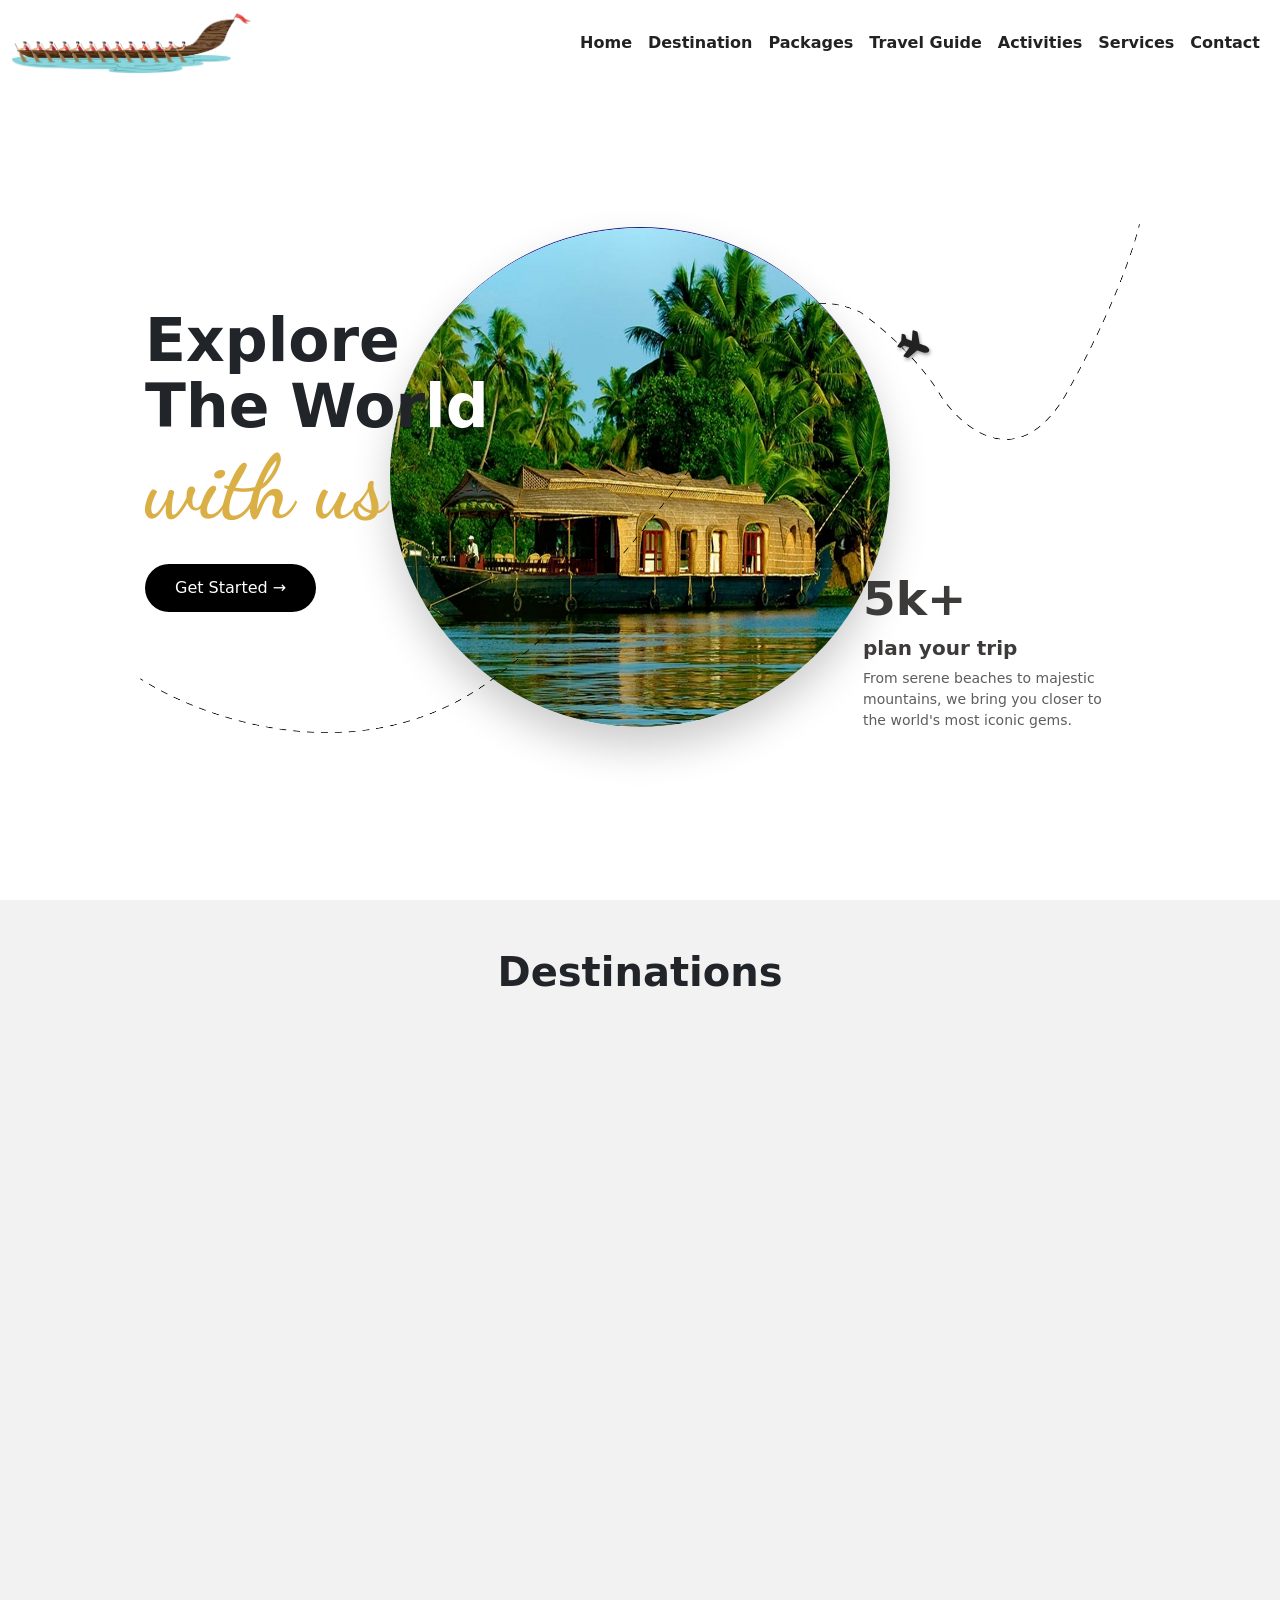
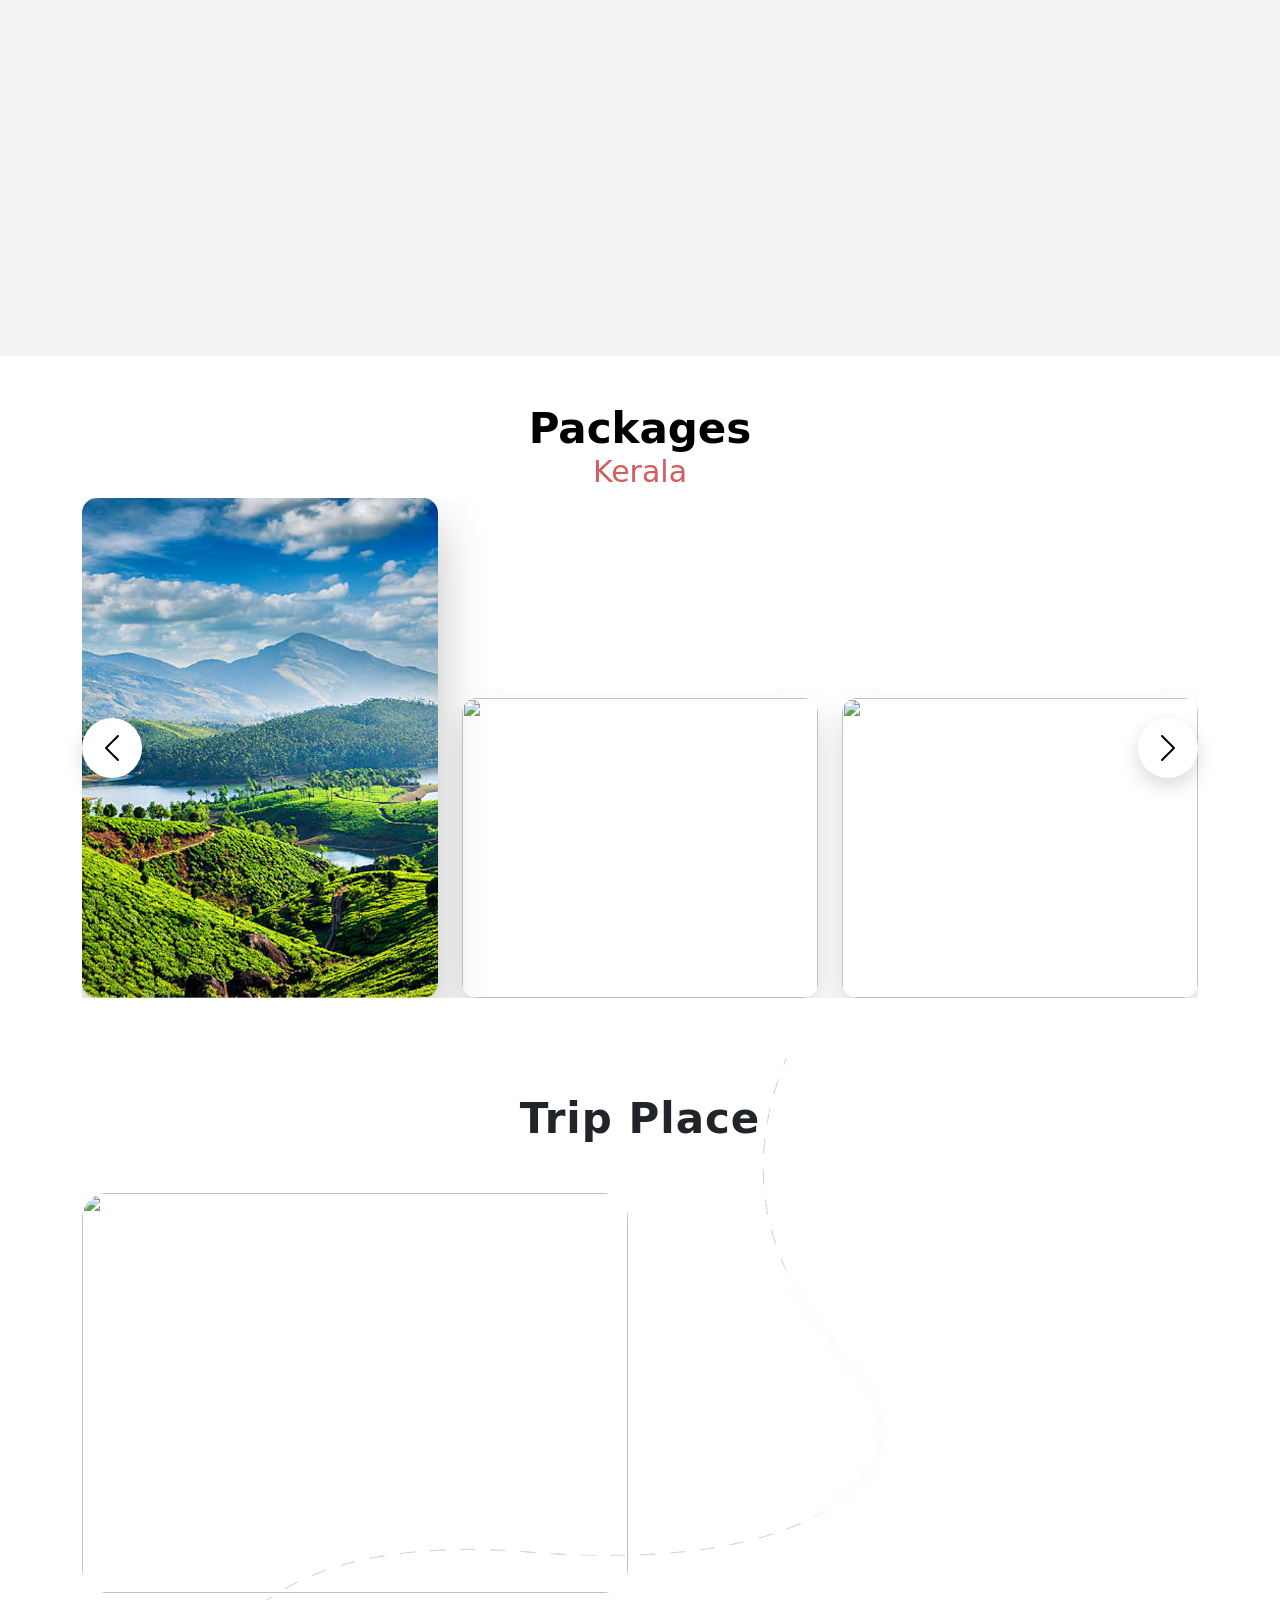
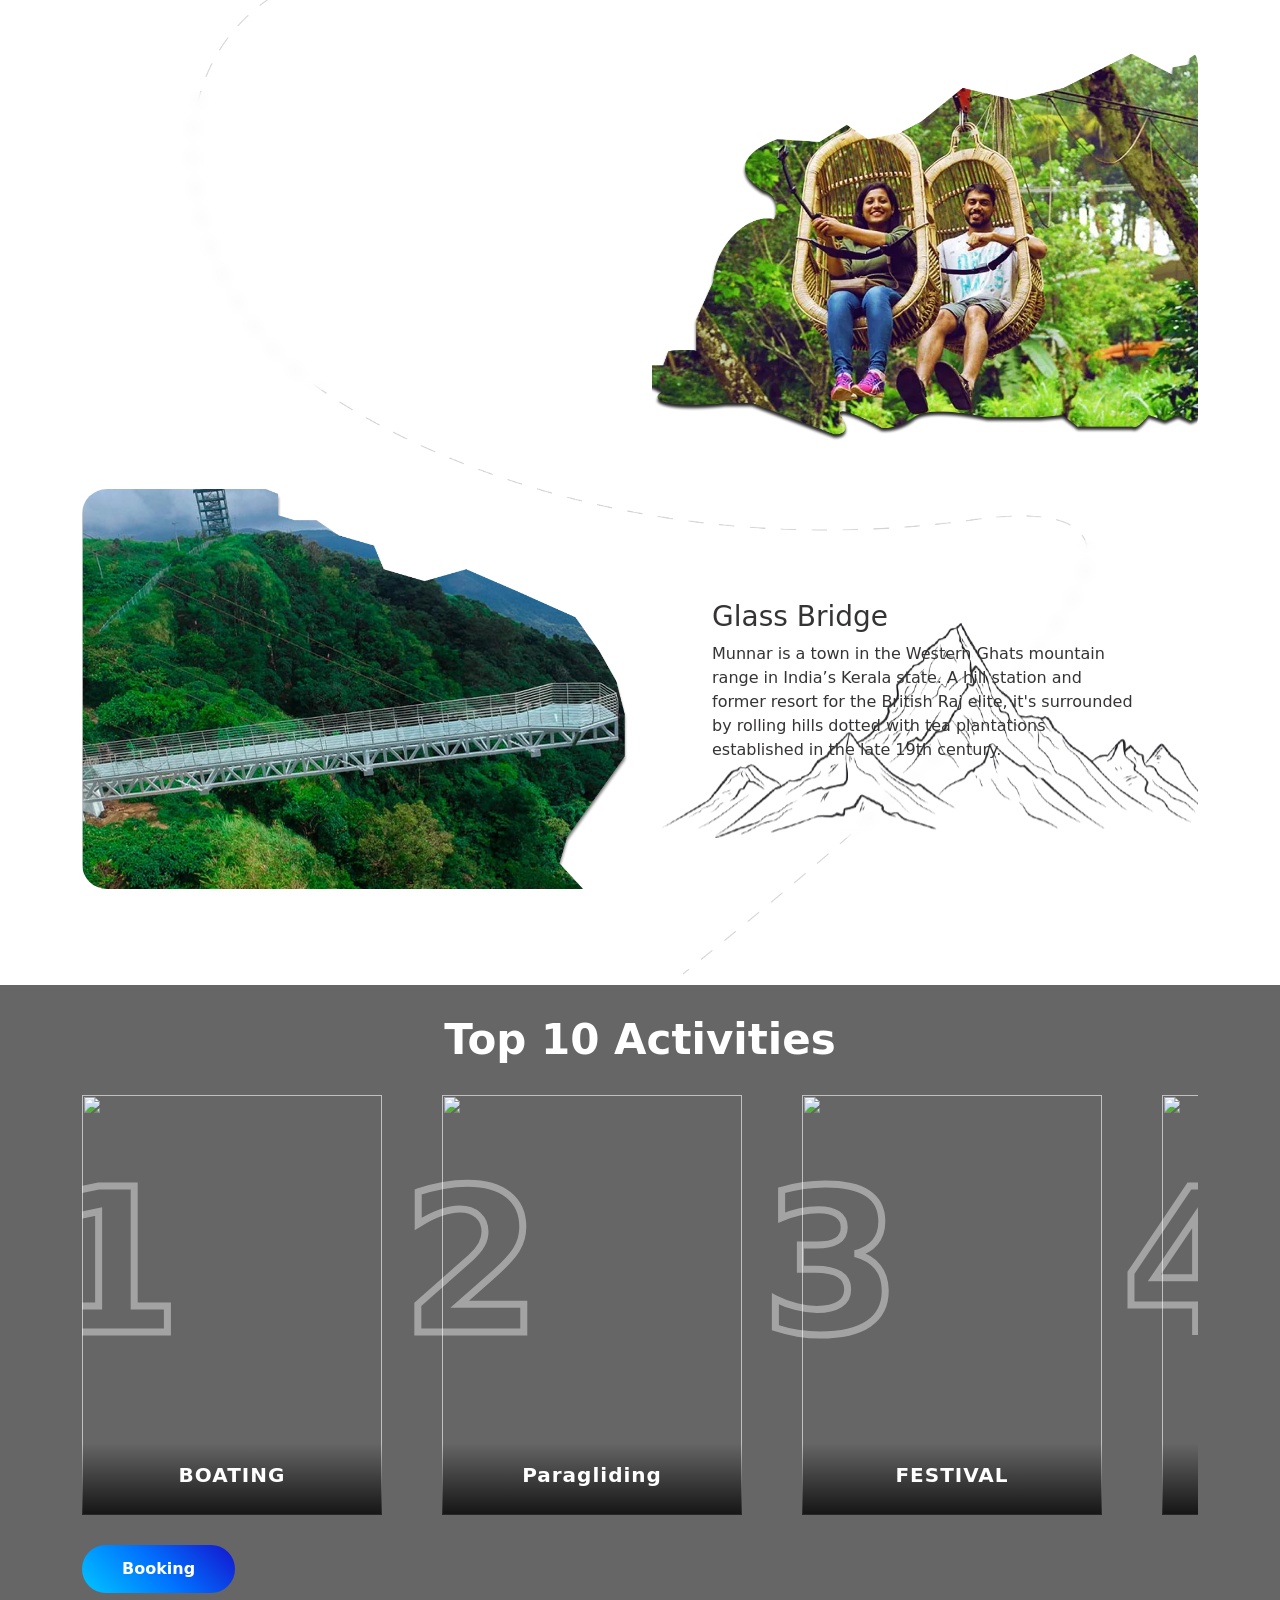
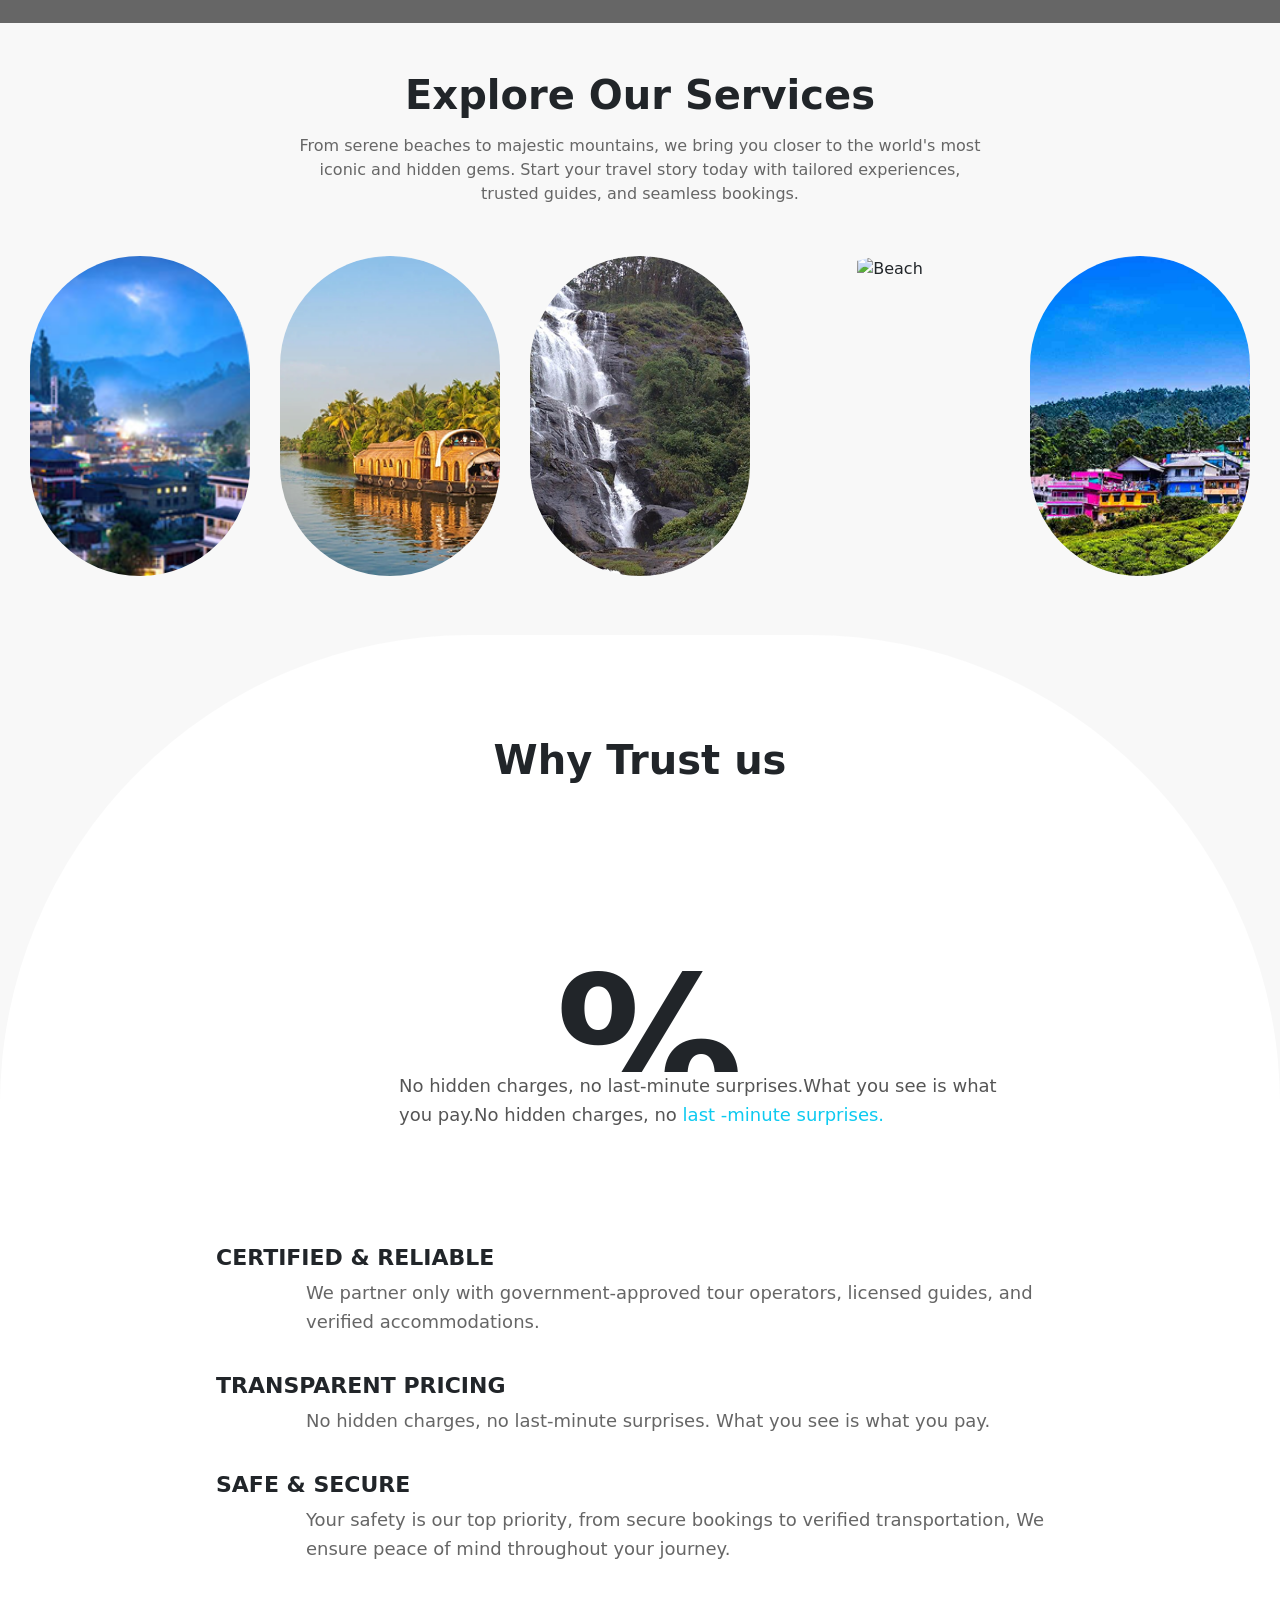
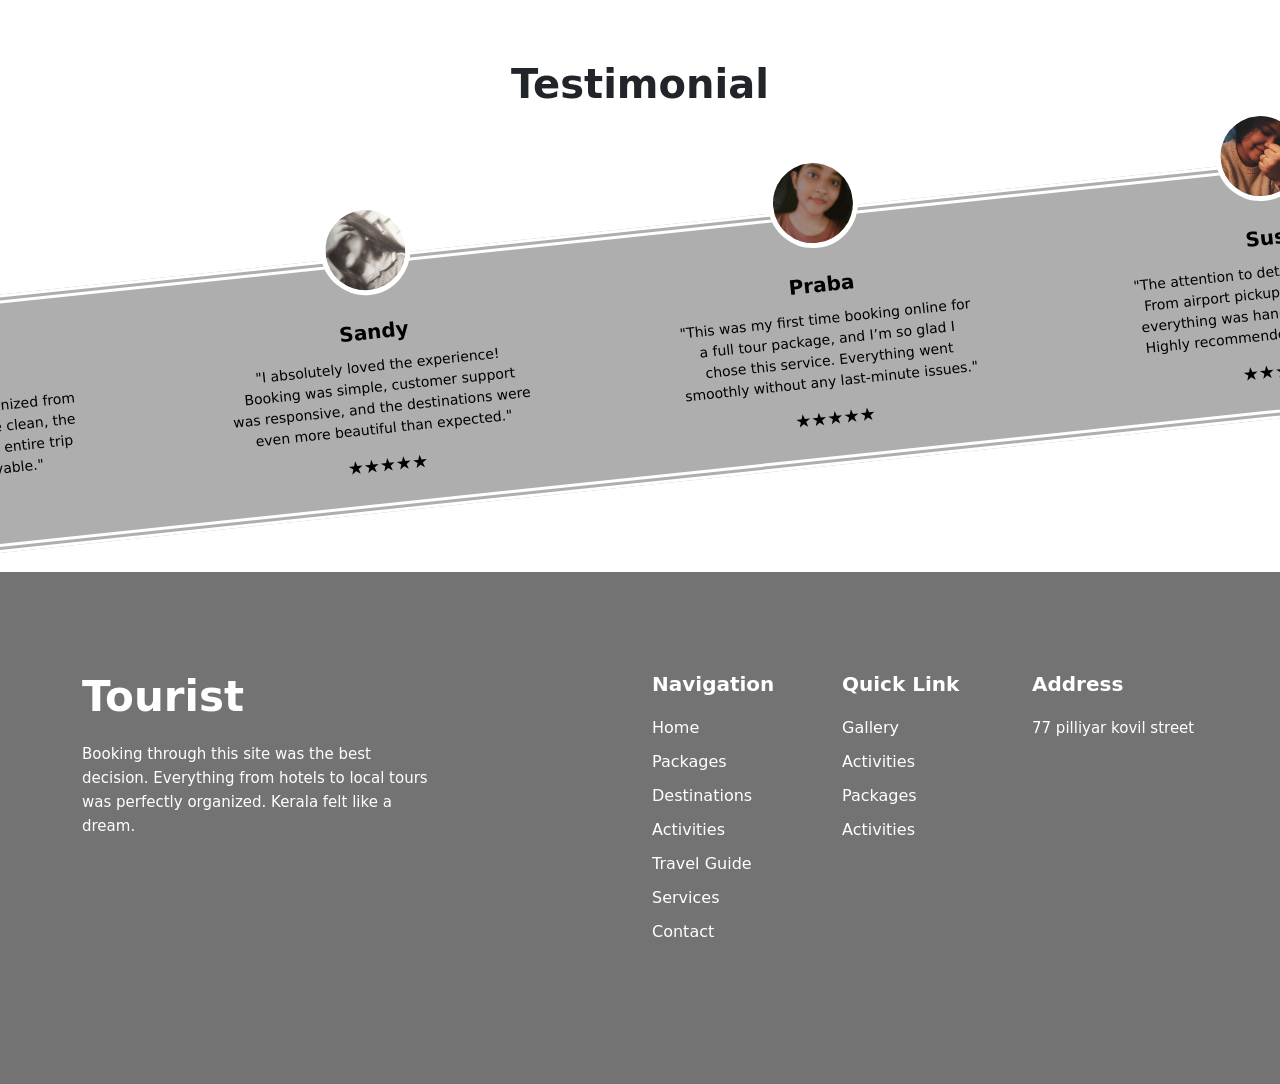
==== commit 2925e7ab: "title changed" ====
--- a/voyage.html
+++ b/voyage.html
@@ -2,7 +2,7 @@
 <html>
 
 <head>
-  <title>Travel With Us</title>
+  <title>Travel With Us:</title>
 
   <!-- Bootstrap -->
   <link href="https://cdn.jsdelivr.net/npm/bootstrap@5.0.2/dist/css/bootstrap.min.css" rel="stylesheet">
